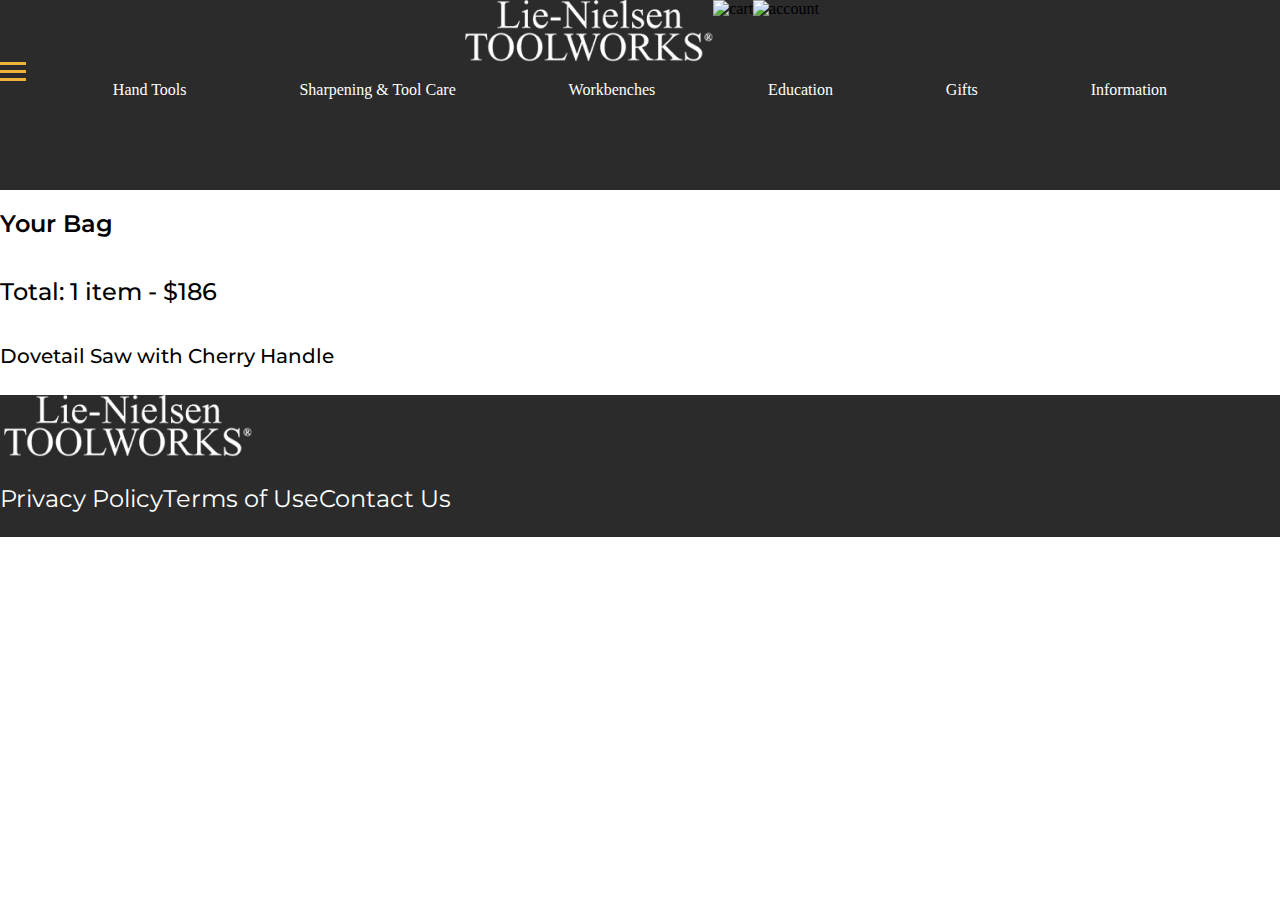
==== deploy/checkout.html @ 57b03541 "its already june thats crazy" ====
<!DOCTYPE html>
<html lang="en">
<head>
    <meta charset="UTF-8">
    <meta name="viewport" content="width=device-width, initial-scale=1.0">
    <meta http-equiv="X-UA-Compatible" content="ie=edge">
    <link rel="preconnect" href="https://fonts.googleapis.com">
    <link rel="preconnect" href="https://fonts.gstatic.com" crossorigin>
    <link rel="preconnect" href="https://fonts.googleapis.com">
    <link rel="preconnect" href="https://fonts.gstatic.com" crossorigin>
    <link href="https://fonts.googleapis.com/css2?family=Montserrat:wght@400;500;600&display=swap" rel="stylesheet">
    <link rel="stylesheet" href="css/styles.css">
    <title>Starting Template</title>
</head>

<body>

    <header id="header">
    
        <section id="logo">
            <img src="img/logo.png" alt="logo">
            <img src="img/icons/cart.svg" alt="cart">
            <img src="img/icons/account.svg" alt="account">
        </section>
    
        <section id="burger-container">
            <div id="burger-btn">
                <div></div>
                <div></div>
                <div></div>
            </div>
        </section>
    
        <nav id="main-menu">
            <ul>
                <li><a href="#">Hand Tools</a></li>
                <li><a href="#">Sharpening & Tool Care</a></li>
                <li><a href="#">Workbenches</a></li>
                <li><a href="#">Education</a></li>
                <li><a href="#">Gifts</a></li>
                <li><a href="#">Information</a></li>
            </ul>
        </nav>
    </header>
    <h2>Your Bag</h2>
        <h5>Total: 1 item - $186</h5>
        
        <h4>Dovetail Saw with 
            Cherry Handle</h4>
    
    
    
    <footer id="footer"> 
                            <img src="img/logo.png" alt="logo">
                        
                            <div>
                                <h3>Privacy Policy</h3>
                                <h3>Terms of Use</h3>
                                <h3>Contact Us</h3>
                            </div>
                        </footer>

    <script src="js/scripts-min.js"></script>
    
</body>

</html>
---- deploy/css/styles.css ----
/* =============
    Mixins
============= */
/* ---------------- Media Queries ---------------- */
/* =============
    Variables
============= */
:root {
  --black: #000000;
  --white: #ffffff;
}

/*! normalize.css v8.0.1 | MIT License | github.com/necolas/normalize.css */
/* Document
   ========================================================================== */
/**
 * 1. Correct the line height in all browsers.
 * 2. Prevent adjustments of font size after orientation changes in iOS.
 */
html {
  line-height: 1.15; /* 1 */
  -webkit-text-size-adjust: 100%; /* 2 */
}

/* Sections
   ========================================================================== */
/**
 * Remove the margin in all browsers.
 */
body {
  margin: 0;
}

/**
 * Render the `main` element consistently in IE.
 */
main {
  display: block;
}

/**
 * Correct the font size and margin on `h1` elements within `section` and
 * `article` contexts in Chrome, Firefox, and Safari.
 */
h1 {
  font-size: 2em;
  margin: 0.67em 0;
}

/* Grouping content
   ========================================================================== */
/**
 * 1. Add the correct box sizing in Firefox.
 * 2. Show the overflow in Edge and IE.
 */
hr {
  box-sizing: content-box; /* 1 */
  height: 0; /* 1 */
  overflow: visible; /* 2 */
}

/**
 * 1. Correct the inheritance and scaling of font size in all browsers.
 * 2. Correct the odd `em` font sizing in all browsers.
 */
pre {
  font-family: monospace, monospace; /* 1 */
  font-size: 1em; /* 2 */
}

/* Text-level semantics
   ========================================================================== */
/**
 * Remove the gray background on active links in IE 10.
 */
a {
  background-color: transparent;
}

/**
 * 1. Remove the bottom border in Chrome 57-
 * 2. Add the correct text decoration in Chrome, Edge, IE, Opera, and Safari.
 */
abbr[title] {
  border-bottom: none; /* 1 */
  text-decoration: underline; /* 2 */
  text-decoration: underline dotted; /* 2 */
}

/**
 * Add the correct font weight in Chrome, Edge, and Safari.
 */
b,
strong {
  font-weight: bolder;
}

/**
 * 1. Correct the inheritance and scaling of font size in all browsers.
 * 2. Correct the odd `em` font sizing in all browsers.
 */
code,
kbd,
samp {
  font-family: monospace, monospace; /* 1 */
  font-size: 1em; /* 2 */
}

/**
 * Add the correct font size in all browsers.
 */
small {
  font-size: 80%;
}

/**
 * Prevent `sub` and `sup` elements from affecting the line height in
 * all browsers.
 */
sub,
sup {
  font-size: 75%;
  line-height: 0;
  position: relative;
  vertical-align: baseline;
}

sub {
  bottom: -0.25em;
}

sup {
  top: -0.5em;
}

/* Embedded content
   ========================================================================== */
/**
 * Remove the border on images inside links in IE 10.
 */
img {
  border-style: none;
}

/* Forms
   ========================================================================== */
/**
 * 1. Change the font styles in all browsers.
 * 2. Remove the margin in Firefox and Safari.
 */
button,
input,
optgroup,
select,
textarea {
  font-family: inherit; /* 1 */
  font-size: 100%; /* 1 */
  line-height: 1.15; /* 1 */
  margin: 0; /* 2 */
}

/**
 * Show the overflow in IE.
 * 1. Show the overflow in Edge.
 */
button,
input { /* 1 */
  overflow: visible;
}

/**
 * Remove the inheritance of text transform in Edge, Firefox, and IE.
 * 1. Remove the inheritance of text transform in Firefox.
 */
button,
select { /* 1 */
  text-transform: none;
}

/**
 * Correct the inability to style clickable types in iOS and Safari.
 */
button,
[type=button],
[type=reset],
[type=submit] {
  -webkit-appearance: button;
}

/**
 * Remove the inner border and padding in Firefox.
 */
button::-moz-focus-inner,
[type=button]::-moz-focus-inner,
[type=reset]::-moz-focus-inner,
[type=submit]::-moz-focus-inner {
  border-style: none;
  padding: 0;
}

/**
 * Restore the focus styles unset by the previous rule.
 */
button:-moz-focusring,
[type=button]:-moz-focusring,
[type=reset]:-moz-focusring,
[type=submit]:-moz-focusring {
  outline: 1px dotted ButtonText;
}

/**
 * Correct the padding in Firefox.
 */
fieldset {
  padding: 0.35em 0.75em 0.625em;
}

/**
 * 1. Correct the text wrapping in Edge and IE.
 * 2. Correct the color inheritance from `fieldset` elements in IE.
 * 3. Remove the padding so developers are not caught out when they zero out
 *    `fieldset` elements in all browsers.
 */
legend {
  box-sizing: border-box; /* 1 */
  color: inherit; /* 2 */
  display: table; /* 1 */
  max-width: 100%; /* 1 */
  padding: 0; /* 3 */
  white-space: normal; /* 1 */
}

/**
 * Add the correct vertical alignment in Chrome, Firefox, and Opera.
 */
progress {
  vertical-align: baseline;
}

/**
 * Remove the default vertical scrollbar in IE 10+.
 */
textarea {
  overflow: auto;
}

/**
 * 1. Add the correct box sizing in IE 10.
 * 2. Remove the padding in IE 10.
 */
[type=checkbox],
[type=radio] {
  box-sizing: border-box; /* 1 */
  padding: 0; /* 2 */
}

/**
 * Correct the cursor style of increment and decrement buttons in Chrome.
 */
[type=number]::-webkit-inner-spin-button,
[type=number]::-webkit-outer-spin-button {
  height: auto;
}

/**
 * 1. Correct the odd appearance in Chrome and Safari.
 * 2. Correct the outline style in Safari.
 */
[type=search] {
  -webkit-appearance: textfield; /* 1 */
  outline-offset: -2px; /* 2 */
}

/**
 * Remove the inner padding in Chrome and Safari on macOS.
 */
[type=search]::-webkit-search-decoration {
  -webkit-appearance: none;
}

/**
 * 1. Correct the inability to style clickable types in iOS and Safari.
 * 2. Change font properties to `inherit` in Safari.
 */
::-webkit-file-upload-button {
  -webkit-appearance: button; /* 1 */
  font: inherit; /* 2 */
}

/* Interactive
   ========================================================================== */
/*
 * Add the correct display in Edge, IE 10+, and Firefox.
 */
details {
  display: block;
}

/*
 * Add the correct display in all browsers.
 */
summary {
  display: list-item;
}

/* Misc
   ========================================================================== */
/**
 * Add the correct display in IE 10+.
 */
template {
  display: none;
}

/**
 * Add the correct display in IE 10.
 */
[hidden] {
  display: none;
}

/* =============
    Base
============= */
ul {
  list-style: none;
  padding: 0px;
  margin: 0px;
}

div {
  display: flex;
  flex-direction: column;
}
@media (min-width: 1024px) {
  div {
    flex-direction: row;
  }
}

img {
  max-width: 100%;
}

/* =============
    Typography
============= */
h1 {
  font-family: "Montserrat", sans-serif;
  font-weight: 600;
  color: black;
  font-size: 40px;
}

h2 {
  font-family: "Montserrat", sans-serif;
  font-weight: 600;
  color: black;
  font-size: 24px;
}

h3 {
  font-family: "Montserrat", sans-serif;
  font-weight: 400;
  color: black;
  font-size: 24px;
}

h4 {
  font-family: "Montserrat", sans-serif;
  font-weight: 500;
  color: black;
  font-size: 20px;
}

h5 {
  font-family: "Montserrat", sans-serif;
  font-weight: 500;
  color: black;
  font-size: 24px;
}

h6 {
  font-family: "Montserrat", sans-serif;
  font-weight: 500;
  color: black;
  font-size: 15px;
}

h7 {
  font-family: "Montserrat", sans-serif;
  font-weight: 400;
  color: black;
  font-size: 20px;
}

/* =============
    Buttons
============= */
.yellowbutton {
  background-color: #EEB43C;
  padding: 8px 15px;
  color: #000000;
  text-decoration: none;
  border: 2.5px solid #000000;
  border-radius: 8px;
  font-family: "Montserrat", sans-serif;
  font-weight: 500;
  box-shadow: 3px 4px 1px rgba(0, 0, 0, 0.2);
}
.yellowbutton:hover {
  background-color: #EED091;
  color: #6A6A6A;
  border: 2.5px solid #6A6A6A;
  box-shadow: none;
  transition: 0.3s;
}
.yellowbutton:active {
  background-color: #EED091;
  color: #6A6A6A;
  border: 2.5px solid #6A6A6A;
  box-shadow: inset 4px 7px 1px rgba(0, 0, 0, 0.2);
}

.clearbutton {
  background-color: transparent;
  padding: 6px 15px;
  color: #000000;
  text-decoration: none;
  border: 2px solid #000000;
  border-radius: 8px;
  font-family: "Montserrat", sans-serif;
  font-weight: 500;
}
.clearbutton:hover {
  color: #B0B0B0;
  border: 2px solid #B0B0B0;
}

.snsbutton {
  background-color: #FFFFFF;
  border-radius: 50%;
  border: solid #FFFFFF;
  box-shadow: 3px 3px 0px rgba(0, 0, 0, 0.25);
  height: 64px;
  width: 64px;
}

/* =============
    Forms
============= */
[type=text], [type=password], [type=date], [type=datetime], [type=datetime-local], [type=month], [type=week], [type=email], [type=number], [type=search], [type=tel], [type=time], [type=url], [type=color], textarea {
  box-shadow: none;
}

[type=text]:focus, [type=password]:focus, [type=date]:focus, [type=datetime]:focus, [type=datetime-local]:focus, [type=month]:focus, [type=week]:focus, [type=email]:focus, [type=number]:focus, [type=search]:focus, [type=tel]:focus, [type=time]:focus, [type=url]:focus, [type=color]:focus, textarea:focus {
  box-shadow: none;
}

input[type=text],
input[type=email],
input[type=password],
textarea {
  -webkit-appearance: none;
}

/* =============
    Navigation
============= */
/* =============
    Header
============= */
/* =============
    Footer
============= */
#contact {
  margin: 80px 130px 0px;
}
#contact section {
  display: flex;
  align-items: center;
  justify-content: space-between;
  padding-bottom: 60px;
}
#contact section .socials {
  width: 265px;
  height: 76px;
}
#contact section input {
  display: none;
}
@media (min-width: 1024px) {
  #contact section input {
    display: inline;
    width: 400px;
    height: 51px;
    background-color: #E9E9E9;
    border: 3px solid #B0B0B0;
    border-radius: 8px;
  }
}
#contact section a.yellowbutton {
  display: none;
}
@media (min-width: 1024px) {
  #contact section a.yellowbutton {
    display: inline;
    width: 100px;
    height: 51px;
  }
}
#contact div {
  display: flex;
  justify-content: space-between;
}
#contact div .about {
  display: none;
}
@media (min-width: 1024px) {
  #contact div .about {
    display: flex;
    flex-direction: column;
    display: inline;
  }
}
#contact div .location {
  display: none;
}
@media (min-width: 1024px) {
  #contact div .location {
    display: inline;
    display: flex;
    flex-direction: row;
    gap: 116px;
  }
}
#contact div .location article {
  display: flex;
  flex-direction: column;
}
#contact div .location section {
  display: flex;
  flex-direction: column;
  align-items: flex-start;
}

#details {
  display: flex;
  flex-direction: column;
  align-items: center;
}
@media (min-width: 576px) {
  #details {
    display: flex;
    flex-direction: column;
    align-items: center;
  }
}
@media (min-width: 1024px) {
  #details {
    display: flex;
    flex-direction: row;
    align-items: center;
    justify-content: center;
    margin: 100px 90px;
    gap: 66px;
  }
}
#details aside img {
  width: 256px;
  height: 340px;
  display: flex;
}
@media (min-width: 1024px) {
  #details aside img {
    height: auto;
    width: auto;
  }
}
#details article {
  width: 358px;
}
@media (min-width: 1024px) {
  #details article {
    height: 755px;
    width: 641px;
  }
}
#details article aside {
  padding-bottom: 22px;
}
#details article section {
  display: flex;
  flex-direction: column;
  gap: 16px;
}
#details article section div {
  display: flex;
  flex-direction: column;
  border: 1px solid #B0B0B0;
  border-radius: 8px;
  line-height: 24.38px;
  padding: 10px 32px 10px;
  padding-bottom: 30px;
}
#details article section aside {
  display: flex;
  flex-direction: column;
  border: 1px solid #B0B0B0;
  border-radius: 8px;
  line-height: 24.38px;
  padding: 10px 32px;
  padding-bottom: 30px;
}

footer {
  width: 100%;
  background-color: #2B2B2B;
}
footer h3 {
  color: #FFFFFF;
}
footer h3, footer img {
  display: none;
}
@media (min-width: 1024px) {
  footer h3, footer img {
    display: inline;
  }
}

#header {
  background-color: #2B2B2B;
  width: 100%;
  height: 43px;
}
@media (min-width: 1024px) {
  #header {
    width: 100%;
    height: 190px;
  }
}
#header h3 {
  color: #FFFFFF;
}
#header #logo {
  display: none;
}
@media (min-width: 1024px) {
  #header #logo {
    display: inline;
    display: flex;
    justify-content: center;
  }
}
#header #burger-btn {
  display: flex;
  flex-direction: column;
  gap: 5px;
  position: relative;
}
#header #burger-btn div {
  height: 3px;
  width: 26px;
  background: #EEB43C;
}

@media only screen and (max-width: 600px) {
  #main-menu {
    background-color: #2B2B2B;
    transition: 0.3s;
    height: 100%;
    width: 80%;
    position: absolute;
    top: 0;
    right: -100%;
  }
  #main-menu.show-menu {
    right: 0;
    transition: 0.3s;
  }
}
#main-menu ul {
  display: none;
}
@media (min-width: 1024px) {
  #main-menu ul {
    display: inline;
    display: flex;
    align-items: center;
    justify-content: space-evenly;
  }
  #main-menu ul a {
    color: #FFFFFF;
    text-decoration: none;
  }
}

@media (min-width: 1024px) {
  #hero {
    margin: 84px 250px;
    display: inline;
    height: 723.84px;
    display: flex;
    flex-direction: column;
    align-items: center;
  }
}
#hero span {
  display: none;
}
@media (min-width: 1024px) {
  #hero span {
    display: inline;
    background-color: #2B2B2B;
    position: absolute;
    width: 100%;
    height: 64px;
    bottom: -110px;
  }
}
#hero aside {
  display: flex;
  flex-direction: column;
}
@media (min-width: 1024px) {
  #hero aside {
    display: flex;
    flex-direction: row;
    justify-content: space-evenly;
    width: 100%;
  }
}
#hero aside .info {
  display: flex;
  flex-direction: column;
  align-items: center;
  padding-bottom: 44px;
}
@media (min-width: 1024px) {
  #hero aside .info {
    flex-direction: column;
    align-items: flex-start;
  }
}
#hero aside .info section {
  width: 352px;
  height: auto;
}
@media (min-width: 1024px) {
  #hero aside .info section {
    width: 508px;
    padding-bottom: 54px;
  }
}
@media (min-width: 1024px) {
  #hero aside .info {
    width: 530px;
    padding-bottom: 45px;
    gap: 25px;
  }
}
#hero aside .info h1, #hero aside .info h2, #hero aside .info h4 {
  text-align: center;
}
@media (min-width: 1024px) {
  #hero aside .info h1, #hero aside .info h2, #hero aside .info h4 {
    text-align: left;
  }
}
#hero aside .info .yellowbutton {
  display: flex;
  align-items: center;
  width: 124px;
}
#hero aside .info .yellowbutton .herocart {
  padding-left: 10px;
}
#hero aside .mainimage img {
  display: none;
  width: 100%;
  height: 100%;
}
@media (min-width: 1024px) {
  #hero aside .mainimage img {
    display: inline;
  }
}
#hero aside .mainmobile img {
  display: inline;
  display: flex;
}
@media (min-width: 1024px) {
  #hero aside .mainmobile img {
    display: none;
  }
}
#hero div {
  display: none;
}
@media (min-width: 1024px) {
  #hero div {
    display: inline;
    display: flex;
    flex-direction: row;
    justify-content: space-between;
    width: 100%;
    gap: 25px;
  }
}
#hero div article {
  display: flex;
  height: 108px;
  gap: 26px;
}
#hero div article img {
  height: 108px;
  width: 108px;
}
#hero div section {
  display: flex;
  height: 96px;
  gap: 11px;
}

#reviews {
  display: grid;
  flex-direction: column;
}
#reviews aside {
  display: flex;
  flex-direction: column;
  padding-bottom: 45px;
}
#reviews aside * {
  margin: 0px;
}
@media (min-width: 1024px) {
  #reviews aside {
    margin-left: 74px;
    margin-right: 74px;
  }
}
#reviews aside article {
  display: flex;
  align-items: center;
  justify-content: space-between;
  gap: 10px;
}
#reviews aside article section {
  display: flex;
  gap: 30px;
}
#reviews aside article img {
  height: 35px;
  width: 240px;
}
#reviews aside article .yellowbutton {
  display: none;
}
@media (min-width: 1024px) {
  #reviews aside article .yellowbutton {
    display: inline;
    width: 100px;
  }
}
#reviews aside article input {
  display: none;
}
@media (min-width: 1024px) {
  #reviews aside article input {
    display: inline;
    width: 400px;
    height: 51px;
    background-color: #E9E9E9;
    border: 3px solid #B0B0B0;
    border-radius: 8px;
  }
}
#reviews .reviews {
  display: flex;
}
#reviews .reviews ul {
  overflow: scroll;
  width: 100vw;
  justify-content: flex-start;
  display: flex;
  flex-direction: row;
  gap: 24px;
  margin: 0px;
}
@media (min-width: 1024px) {
  #reviews .reviews ul {
    overflow: visible;
  }
}
@media (min-width: 1024px) {
  #reviews .reviews ul {
    display: grid;
    grid-template-areas: "jimmy johnny adam" "tim samantha tony" "billy craig sadie";
    justify-items: center;
    margin: 34px 74px;
    width: 1290px;
    height: 1330px;
    gap: 72px;
  }
}
#reviews .reviews ul li {
  display: flex;
  flex-direction: column;
  min-width: 300px;
  align-items: flex-start;
  background-color: #E9E9E9;
  border-radius: 20px;
  display: flex;
  width: 383px;
  height: 383px;
}
#reviews .reviews ul li div {
  display: flex;
  align-items: center;
  justify-content: flex-start;
  gap: 10px;
  padding-left: 20px;
  padding-right: 20px;
  flex-direction: row;
}
#reviews .reviews ul li div img {
  height: 36px;
  width: 36px;
}
#reviews .reviews ul li article {
  display: flex;
  flex-direction: column;
  padding-left: 20px;
  padding-right: 20px;
}
#reviews .reviews ul li .rating {
  width: 229px;
  height: 35px;
}
#reviews .more h5 {
  color: #0066FF;
  display: flex;
  justify-content: flex-end;
}

#similar {
  margin: 111px 64px;
}
#similar article,
#similar ul {
  position: relative;
  z-index: 2000;
}
#similar span {
  display: none;
}
@media (min-width: 1024px) {
  #similar span {
    display: inline;
    z-index: 0px;
    position: absolute;
    width: 100%;
    height: 430px;
    left: 0px;
    top: 1937px;
    background-color: #2B2B2B;
  }
}
@media (min-width: 1024px) {
  #similar .seemore {
    color: #EEB43C;
  }
}
#similar h1 {
  color: #000000;
}
@media (min-width: 1024px) {
  #similar h1 {
    color: #EEB43C;
  }
}
#similar h5 {
  display: flex;
  justify-content: flex-end;
}
#similar ul {
  display: flex;
  flex-direction: column;
  align-items: center;
  gap: 20px;
}
@media (min-width: 1024px) {
  #similar ul {
    display: flex;
    justify-content: center;
    flex-direction: row;
    gap: 132px;
  }
}
#similar ul li {
  gap: 10px;
  display: flex;
  flex-direction: column;
  align-items: center;
  justify-content: center;
  width: 285px;
  height: 285px;
  background-color: #E9E9E9;
  box-shadow: 0px 8px 4px rgba(0, 0, 0, 0.2);
  border-radius: 20px;
  justify-content: center;
}
#similar ul li * {
  margin: 0px;
}
@media (min-width: 1024px) {
  #similar ul li {
    gap: 24px;
    display: flex;
    flex-direction: column;
    align-items: center;
    width: 347px;
    height: 363px;
    background-color: #E9E9E9;
    box-shadow: 0px 8px 4px rgba(0, 0, 0, 0.2);
    border-radius: 20px;
    justify-content: center;
  }
}
#similar ul li h5 {
  text-align: center;
}
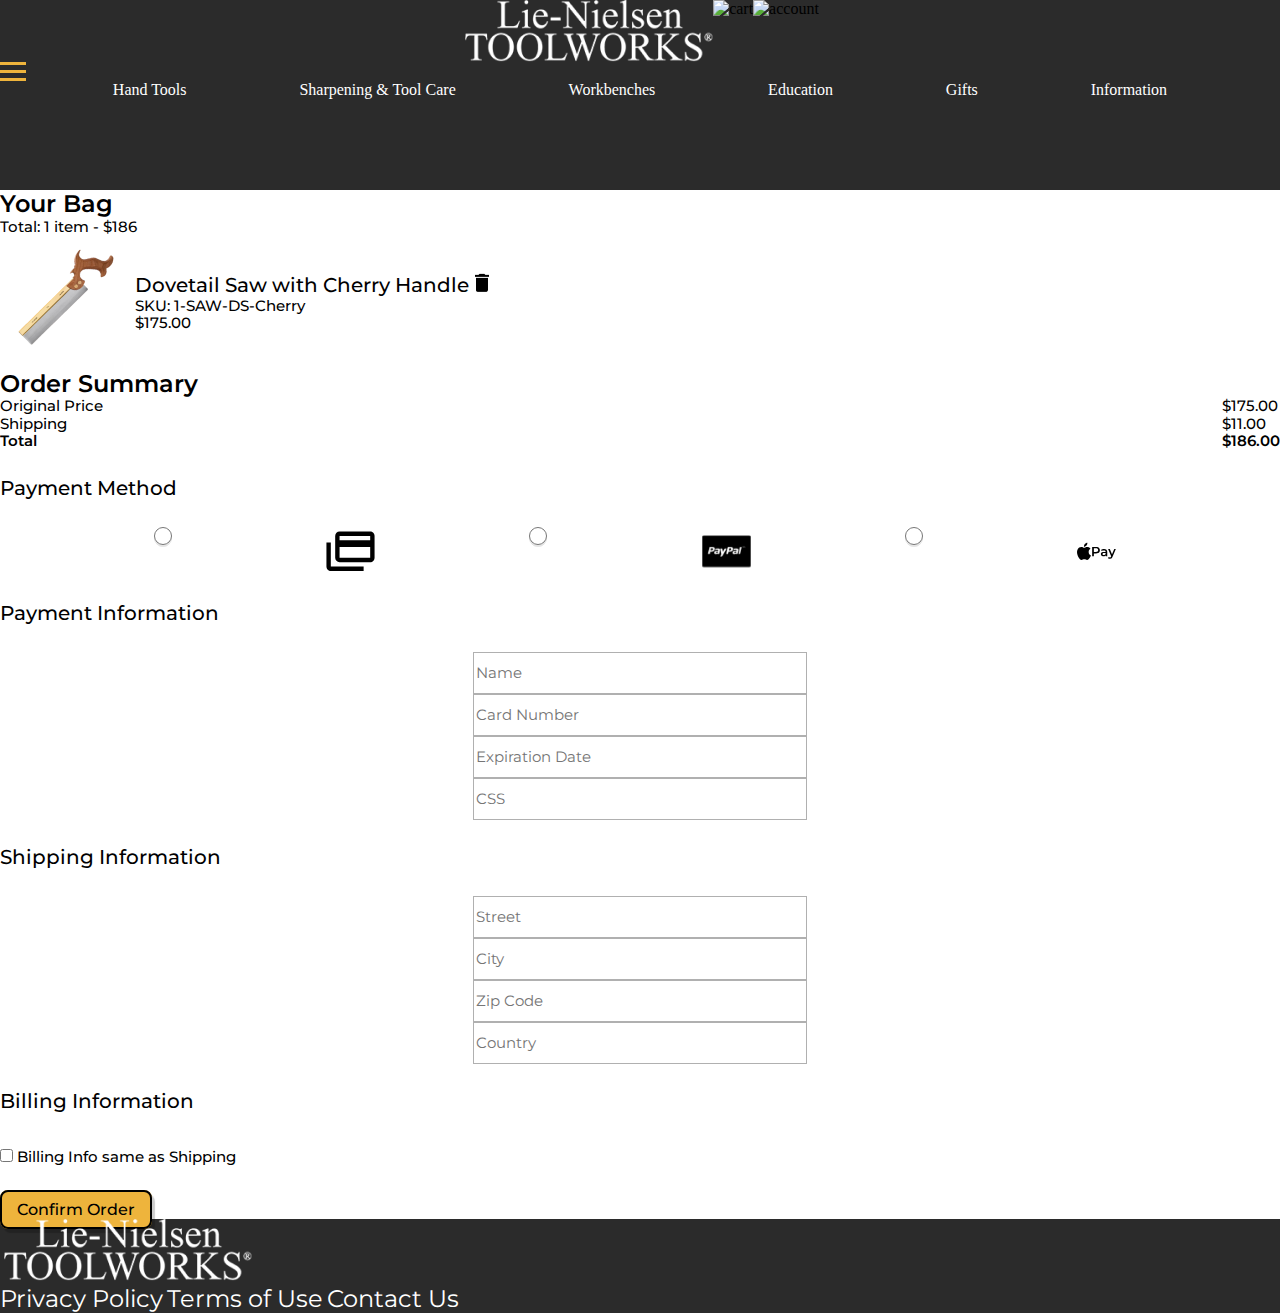
==== commit 70742584: "In-Class Changes" ====
--- a/deploy/checkout.html
+++ b/deploy/checkout.html
@@ -42,23 +42,93 @@
             </ul>
         </nav>
     </header>
-    <h2>Your Bag</h2>
-        <h5>Total: 1 item - $186</h5>
+    <section id="bag">
+            <h2>Your Bag</h2>
+            <h6>Total: 1 item - $186</h6>
         
-        <h4>Dovetail Saw with 
-            Cherry Handle</h4>
-    
-    
-    
+            <article>
+                <img class="saw" src="img/checkout/checkoutsaw.png" alt="sawimage">
+                <div>
+                    <aside>
+                        <h4>Dovetail Saw with
+                            Cherry Handle <img src="img/icons/trash.png" alt="trashcan"> </h4>
+                    </aside>
+                    <h6>SKU: 1-SAW-DS-Cherry</h6>
+                    <h6>$175.00</h6>
+                </div>
+            </article>
+        
+            <section>
+                <h2>Order Summary</h2>
+            </section>
+        
+            <ul>
+                <li class="type">
+                    <h6>Original Price</h6>
+                    <h6>Shipping</h6>
+                    <h8>Total</h8>
+                </li>
+                <li class="price">
+                    <h6>$175.00</h6>
+                    <h6>$11.00</h6>
+                    <h8>$186.00</h8>
+                </li>
+            </ul>
+        </section>
+        
+        <section id="forms">
+        
+            <article>
+                <h4>Payment Method</h4>
+                <div class=>
+                    <input type="radio"><img src="img/icons/Card.svg" alt="card" >
+                    <input type="radio"><img src="img/icons/PayPal.svg" alt="paypal">
+                    <input type="radio"><img src="img/icons/ApplePay.svg" alt="applepay">
+                </div>
+            </article>
+        
+            <h4>Payment Information</h4>
+        
+            <div class="payinfo">
+                <form>
+                    <input type="text" id="name" placeholder="Name">
+                    <input type="text" id="cardnumber" placeholder="Card Number">
+                    <input type="text" id="expdate" placeholder="Expiration Date">
+                    <input type="text" id="css" placeholder="CSS">
+                </form>
+            </div>
+        
+            <h4>Shipping Information</h4>
+        
+            <div class="shipinfo">
+                <form>
+                    <input type="text" id="street" placeholder="Street">
+                    <input type="text" id="city" placeholder="City">
+                    <input type="text" id="zip" placeholder="Zip Code">
+                    <input type="text" id="country" placeholder="Country">
+                </form>
+            </div>
+        
+            <aside>
+                <h4>Billing Information</h4>
+                <h6>
+                    <input type="checkbox" id="sameinfo" class="checkbox" />
+                    Billing Info same as Shipping
+                </h6>
+            </aside>
+        
+            <a href="#" class="yellowbutton"> Confirm Order </a>
+        
+        </section>
     <footer id="footer"> 
-                            <img src="img/logo.png" alt="logo">
-                        
-                            <div>
-                                <h3>Privacy Policy</h3>
-                                <h3>Terms of Use</h3>
-                                <h3>Contact Us</h3>
-                            </div>
-                        </footer>
+                <img src="img/logo.png" alt="logo">
+            
+                <div>
+                    <h3>Privacy Policy</h3>
+                    <h3>Terms of Use</h3>
+                    <h3>Contact Us</h3>
+                </div>
+            </footer>
 
     <script src="js/scripts-min.js"></script>
     
--- a/deploy/css/styles.css
+++ b/deploy/css/styles.css
@@ -328,18 +328,12 @@
   margin: 0px;
 }
 
-div {
-  display: flex;
-  flex-direction: column;
-}
-@media (min-width: 1024px) {
-  div {
-    flex-direction: row;
-  }
-}
-
 img {
   max-width: 100%;
+}
+
+* {
+  scroll-behavior: smooth;
 }
 
 /* =============
@@ -392,6 +386,13 @@
   font-weight: 400;
   color: black;
   font-size: 20px;
+}
+
+h8 {
+  font-family: "Montserrat", sans-serif;
+  font-weight: 600;
+  color: black;
+  font-size: 15px;
 }
 
 /* =============
@@ -716,7 +717,7 @@
     position: absolute;
     width: 100%;
     height: 64px;
-    bottom: -110px;
+    bottom: -150px;
   }
 }
 #hero aside {
@@ -743,23 +744,20 @@
     align-items: flex-start;
   }
 }
-#hero aside .info section {
-  width: 352px;
-  height: auto;
-}
 @media (min-width: 1024px) {
   #hero aside .info section {
-    width: 508px;
     padding-bottom: 54px;
   }
 }
 @media (min-width: 1024px) {
   #hero aside .info {
-    width: 530px;
     padding-bottom: 45px;
     gap: 25px;
   }
 }
+#hero aside .info h4 {
+  width: 508px;
+}
 #hero aside .info h1, #hero aside .info h2, #hero aside .info h4 {
   text-align: center;
 }
@@ -776,19 +774,20 @@
 #hero aside .info .yellowbutton .herocart {
   padding-left: 10px;
 }
-#hero aside .mainimage img {
-  display: none;
-  width: 100%;
-  height: 100%;
-}
-@media (min-width: 1024px) {
-  #hero aside .mainimage img {
-    display: inline;
+#hero aside article.mainimage img {
+  display: none;
+}
+@media (min-width: 1024px) {
+  #hero aside article.mainimage img {
+    display: inline;
+    width: 757px;
+    height: 434px;
   }
 }
 #hero aside .mainmobile img {
   display: inline;
   display: flex;
+  margin: 0 auto;
 }
 @media (min-width: 1024px) {
   #hero aside .mainmobile img {
@@ -1032,3 +1031,70 @@
 #similar ul li h5 {
   text-align: center;
 }
+
+#bag h1, #bag h2, #bag h3, #bag h4, #bag h5, #bag h6 {
+  margin-top: 0px;
+  margin-bottom: 0px;
+}
+#bag article {
+  display: flex;
+  align-items: center;
+}
+#bag ul {
+  display: flex;
+  justify-content: space-between;
+}
+
+#forms article div {
+  display: flex;
+  flex-direction: row;
+  justify-content: space-evenly;
+}
+#forms article div img {
+  height: 49px;
+  width: 49px;
+}
+#forms article input {
+  width: 18px;
+  height: 18px;
+  filter: drop-shadow(0px 2px 0px rgba(0, 0, 0, 0.1));
+}
+#forms form {
+  display: flex;
+  flex-direction: column;
+  align-items: center;
+}
+#forms form input {
+  width: 328px;
+  height: 38px;
+  font-family: "Montserrat", sans-serif;
+  font-weight: 400;
+  color: black;
+  font-size: 15px;
+  border: 1.5px solid #B0B0B0;
+}
+
+#thankyou {
+  background-color: aquamarine;
+}
+#thankyou article img {
+  display: none;
+}
+@media (min-width: 1024px) {
+  #thankyou article img {
+    display: inline;
+    position: fixed;
+    top: 0;
+    z-index: 1;
+    width: 100%;
+    height: 100%;
+    background-image: url(img/MainCheckout.png);
+    background-repeat: repeat-x;
+  }
+}
+#thankyou aside {
+  display: flex;
+}
+#thankyou aside h1 {
+  color: #FFFFFF;
+}
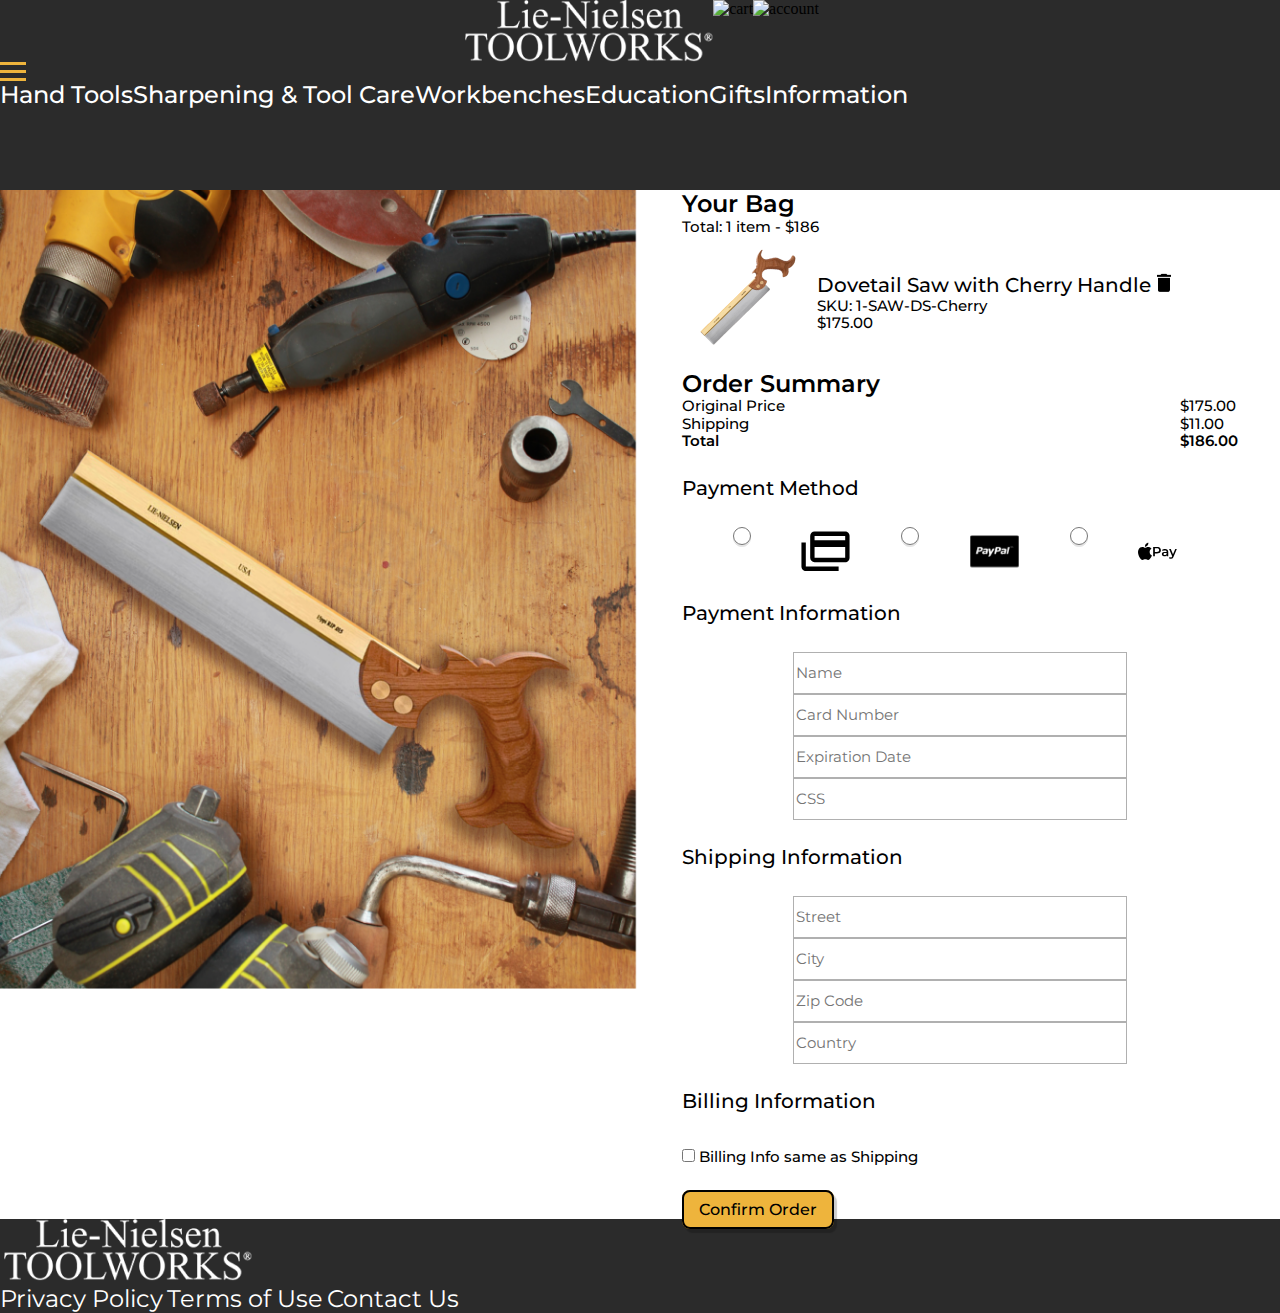
==== commit 65491a44: "idk man" ====
--- a/deploy/checkout.html
+++ b/deploy/checkout.html
@@ -42,83 +42,90 @@
             </ul>
         </nav>
     </header>
-    <section id="bag">
-            <h2>Your Bag</h2>
-            <h6>Total: 1 item - $186</h6>
+    <section id="checkout">
         
-            <article>
-                <img class="saw" src="img/checkout/checkoutsaw.png" alt="sawimage">
-                <div>
+            <img class="mainimg" src="img/MainCheckout.png" alt="mainimage">
+        
+            <section id="content">
+                <section id="bag">
+                    <h2>Your Bag</h2>
+                    <h6>Total: 1 item - $186</h6>
+        
+                    <article>
+                        <img class="saw" src="img/checkout/checkoutsaw.png" alt="sawimage">
+                        <div>
+                            <aside>
+                                <h4>Dovetail Saw with
+                                    Cherry Handle <img src="img/icons/trash.png" alt="trashcan"> </h4>
+                            </aside>
+                            <h6>SKU: 1-SAW-DS-Cherry</h6>
+                            <h6>$175.00</h6>
+                        </div>
+                    </article>
+        
+                    <section>
+                        <h2>Order Summary</h2>
+                    </section>
+        
+                    <ul>
+                        <li class="type">
+                            <h6>Original Price</h6>
+                            <h6>Shipping</h6>
+                            <h8>Total</h8>
+                        </li>
+                        <li class="price">
+                            <h6>$175.00</h6>
+                            <h6>$11.00</h6>
+                            <h8>$186.00</h8>
+                        </li>
+                    </ul>
+                </section>
+        
+                <section id="forms">
+        
+                    <article>
+                        <h4>Payment Method</h4>
+                        <div class=>
+                            <input type="radio"><img src="img/icons/Card.svg" alt="card">
+                            <input type="radio"><img src="img/icons/PayPal.svg" alt="paypal">
+                            <input type="radio"><img src="img/icons/ApplePay.svg" alt="applepay">
+                        </div>
+                    </article>
+        
+                    <h4>Payment Information</h4>
+        
+                    <div class="payinfo">
+                        <form>
+                            <input type="text" id="name" placeholder="Name">
+                            <input type="text" id="cardnumber" placeholder="Card Number">
+                            <input type="text" id="expdate" placeholder="Expiration Date">
+                            <input type="text" id="css" placeholder="CSS">
+                        </form>
+                    </div>
+        
+                    <h4>Shipping Information</h4>
+        
+                    <div class="shipinfo">
+                        <form>
+                            <input type="text" id="street" placeholder="Street">
+                            <input type="text" id="city" placeholder="City">
+                            <input type="text" id="zip" placeholder="Zip Code">
+                            <input type="text" id="country" placeholder="Country">
+                        </form>
+                    </div>
+        
                     <aside>
-                        <h4>Dovetail Saw with
-                            Cherry Handle <img src="img/icons/trash.png" alt="trashcan"> </h4>
+                        <h4>Billing Information</h4>
+                        <h6>
+                            <input type="checkbox" id="sameinfo" class="checkbox" />
+                            Billing Info same as Shipping
+                        </h6>
                     </aside>
-                    <h6>SKU: 1-SAW-DS-Cherry</h6>
-                    <h6>$175.00</h6>
-                </div>
-            </article>
         
-            <section>
-                <h2>Order Summary</h2>
+                    <a href="#" class="yellowbutton"> Confirm Order </a>
+        
+                </section>
             </section>
-        
-            <ul>
-                <li class="type">
-                    <h6>Original Price</h6>
-                    <h6>Shipping</h6>
-                    <h8>Total</h8>
-                </li>
-                <li class="price">
-                    <h6>$175.00</h6>
-                    <h6>$11.00</h6>
-                    <h8>$186.00</h8>
-                </li>
-            </ul>
-        </section>
-        
-        <section id="forms">
-        
-            <article>
-                <h4>Payment Method</h4>
-                <div class=>
-                    <input type="radio"><img src="img/icons/Card.svg" alt="card" >
-                    <input type="radio"><img src="img/icons/PayPal.svg" alt="paypal">
-                    <input type="radio"><img src="img/icons/ApplePay.svg" alt="applepay">
-                </div>
-            </article>
-        
-            <h4>Payment Information</h4>
-        
-            <div class="payinfo">
-                <form>
-                    <input type="text" id="name" placeholder="Name">
-                    <input type="text" id="cardnumber" placeholder="Card Number">
-                    <input type="text" id="expdate" placeholder="Expiration Date">
-                    <input type="text" id="css" placeholder="CSS">
-                </form>
-            </div>
-        
-            <h4>Shipping Information</h4>
-        
-            <div class="shipinfo">
-                <form>
-                    <input type="text" id="street" placeholder="Street">
-                    <input type="text" id="city" placeholder="City">
-                    <input type="text" id="zip" placeholder="Zip Code">
-                    <input type="text" id="country" placeholder="Country">
-                </form>
-            </div>
-        
-            <aside>
-                <h4>Billing Information</h4>
-                <h6>
-                    <input type="checkbox" id="sameinfo" class="checkbox" />
-                    Billing Info same as Shipping
-                </h6>
-            </aside>
-        
-            <a href="#" class="yellowbutton"> Confirm Order </a>
-        
         </section>
     <footer id="footer"> 
                 <img src="img/logo.png" alt="logo">
--- a/deploy/css/styles.css
+++ b/deploy/css/styles.css
@@ -666,6 +666,9 @@
   background: #EEB43C;
 }
 
+#main-menu {
+  display: flex;
+}
 @media only screen and (max-width: 600px) {
   #main-menu {
     background-color: #2B2B2B;
@@ -683,6 +686,10 @@
 }
 #main-menu ul {
   display: none;
+  font-family: "Montserrat", sans-serif;
+  font-weight: 500;
+  color: black;
+  font-size: 24px;
 }
 @media (min-width: 1024px) {
   #main-menu ul {
@@ -1032,6 +1039,28 @@
   text-align: center;
 }
 
+#checkout .mainimg {
+  display: none;
+}
+@media (min-width: 1024px) {
+  #checkout .mainimg {
+    display: inline;
+  }
+}
+@media (min-width: 1024px) {
+  #checkout {
+    display: grid;
+    grid-template-columns: 1fr 1fr;
+    grid-template-areas: 50% 50%;
+  }
+}
+
+@media (min-width: 1024px) {
+  #bag {
+    margin-left: 42px;
+    margin-right: 42px;
+  }
+}
 #bag h1, #bag h2, #bag h3, #bag h4, #bag h5, #bag h6 {
   margin-top: 0px;
   margin-bottom: 0px;
@@ -1045,6 +1074,12 @@
   justify-content: space-between;
 }
 
+@media (min-width: 1024px) {
+  #forms {
+    margin-left: 42px;
+    margin-right: 42px;
+  }
+}
 #forms article div {
   display: flex;
   flex-direction: row;
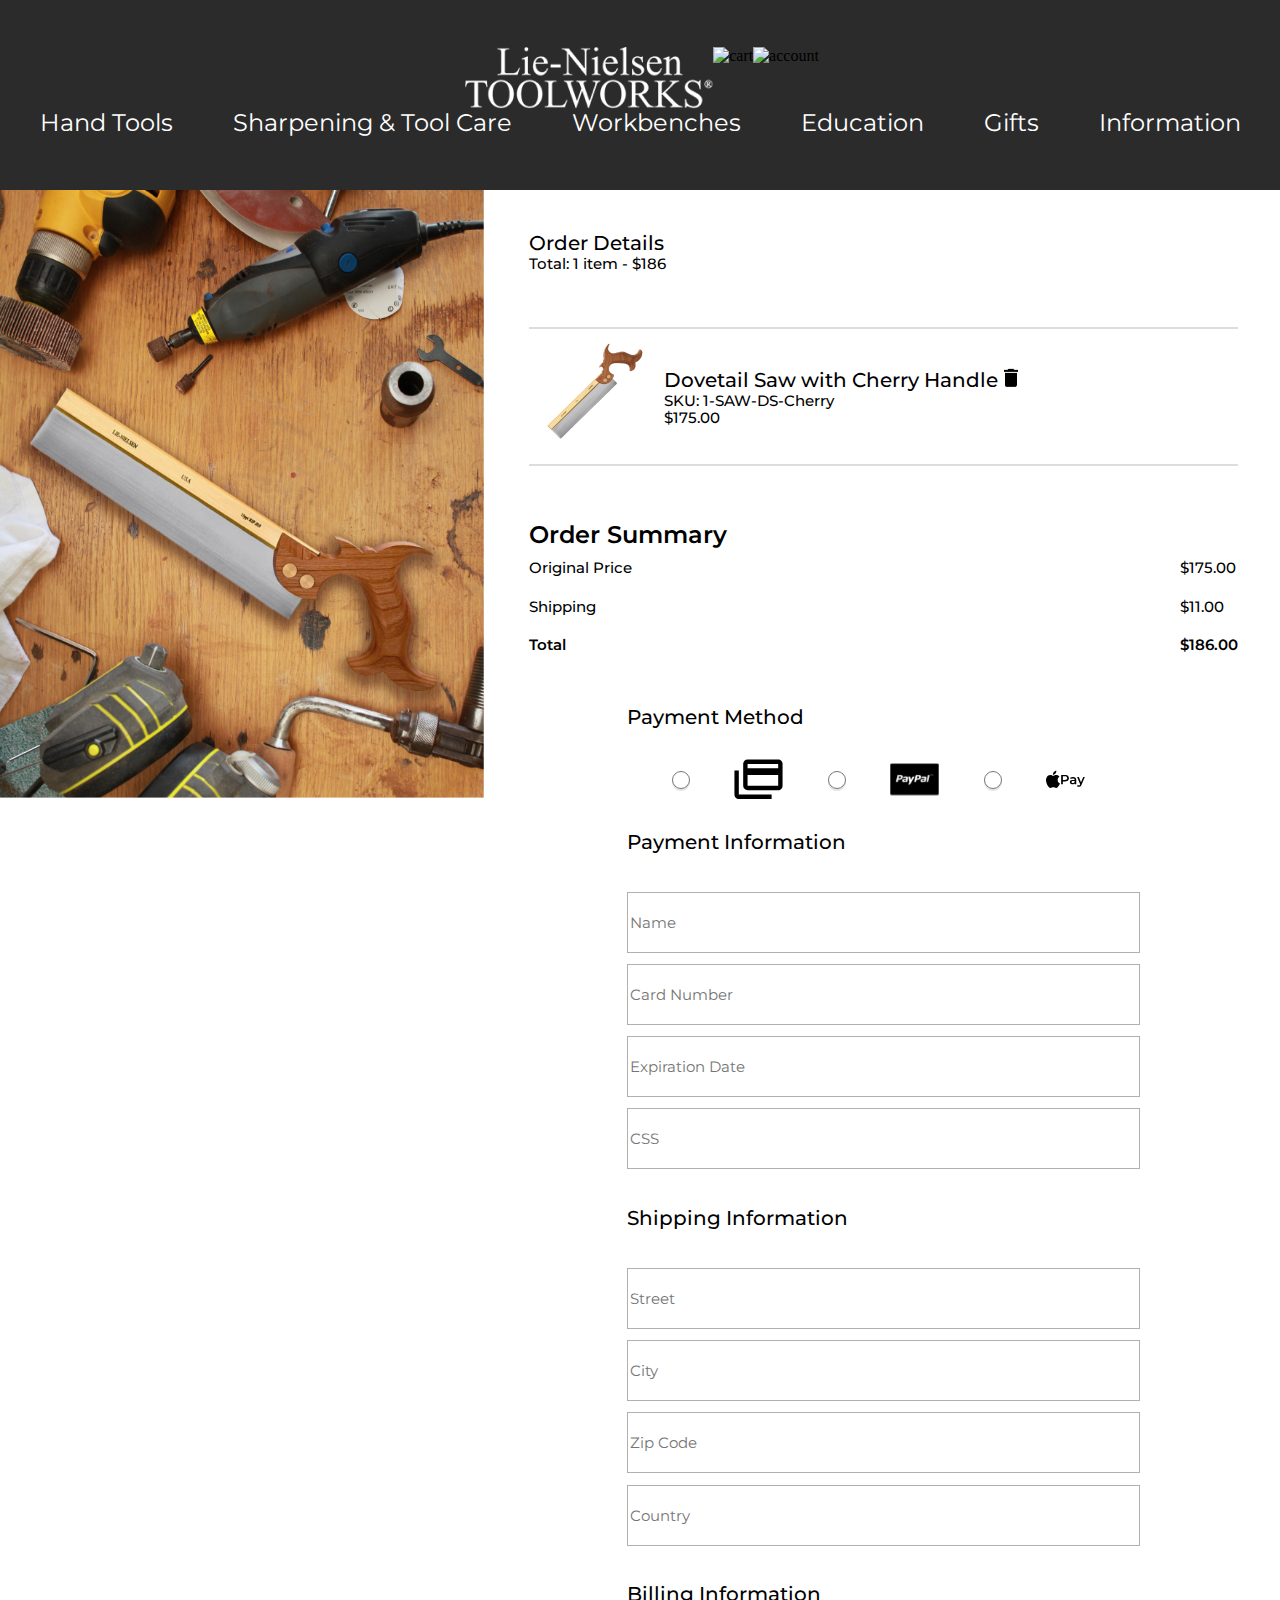
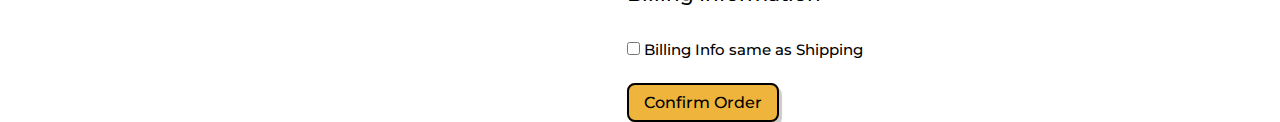
==== commit a68baab1: "class changes" ====
--- a/deploy/checkout.html
+++ b/deploy/checkout.html
@@ -48,7 +48,7 @@
         
             <section id="content">
                 <section id="bag">
-                    <h2>Your Bag</h2>
+                    <h4>Order Details</h4>
                     <h6>Total: 1 item - $186</h6>
         
                     <article>
@@ -127,15 +127,6 @@
                 </section>
             </section>
         </section>
-    <footer id="footer"> 
-                <img src="img/logo.png" alt="logo">
-            
-                <div>
-                    <h3>Privacy Policy</h3>
-                    <h3>Terms of Use</h3>
-                    <h3>Contact Us</h3>
-                </div>
-            </footer>
 
     <script src="js/scripts-min.js"></script>
     
--- a/deploy/css/styles.css
+++ b/deploy/css/styles.css
@@ -616,7 +616,24 @@
 
 footer {
   width: 100%;
+  height: 46px;
   background-color: #2B2B2B;
+}
+@media (min-width: 1024px) {
+  footer {
+    height: 198px;
+    display: flex;
+    align-items: center;
+    justify-content: space-between;
+  }
+  footer img {
+    padding-left: 98px;
+  }
+  footer div {
+    padding-right: 98px;
+    display: flex;
+    gap: 30px;
+  }
 }
 footer h3 {
   color: #FFFFFF;
@@ -652,6 +669,7 @@
     display: inline;
     display: flex;
     justify-content: center;
+    padding-top: 47px;
   }
 }
 #header #burger-btn {
@@ -665,9 +683,29 @@
   width: 26px;
   background: #EEB43C;
 }
+@media (min-width: 1024px) {
+  #header #burger-btn {
+    display: none;
+  }
+}
+#header #burger-btn.open div {
+  transition: 0.3s;
+}
+#header #burger-btn.open div:first-child {
+  transform: rotate(45deg);
+  transform-origin: bottom left;
+}
+#header #burger-btn.open div:nth-child(2) {
+  opacity: 0;
+}
+#header #burger-btn.open div:last-child {
+  transform-origin: top left;
+  transform: rotate(-45deg);
+}
 
 #main-menu {
   display: flex;
+  justify-content: center;
 }
 @media only screen and (max-width: 600px) {
   #main-menu {
@@ -687,7 +725,7 @@
 #main-menu ul {
   display: none;
   font-family: "Montserrat", sans-serif;
-  font-weight: 500;
+  font-weight: 400;
   color: black;
   font-size: 24px;
 }
@@ -696,7 +734,7 @@
     display: inline;
     display: flex;
     align-items: center;
-    justify-content: space-evenly;
+    gap: 60px;
   }
   #main-menu ul a {
     color: #FFFFFF;
@@ -843,8 +881,8 @@
 }
 @media (min-width: 1024px) {
   #reviews aside {
-    margin-left: 74px;
-    margin-right: 74px;
+    margin-left: 150px;
+    margin-right: 150px;
   }
 }
 #reviews aside article {
@@ -886,6 +924,11 @@
 #reviews .reviews {
   display: flex;
 }
+@media (min-width: 1024px) {
+  #reviews .reviews {
+    justify-content: center;
+  }
+}
 #reviews .reviews ul {
   overflow: scroll;
   width: 100vw;
@@ -898,10 +941,6 @@
 @media (min-width: 1024px) {
   #reviews .reviews ul {
     overflow: visible;
-  }
-}
-@media (min-width: 1024px) {
-  #reviews .reviews ul {
     display: grid;
     grid-template-areas: "jimmy johnny adam" "tim samantha tony" "billy craig sadie";
     justify-items: center;
@@ -985,6 +1024,8 @@
 @media (min-width: 1024px) {
   #similar h1 {
     color: #EEB43C;
+    padding-top: 20px;
+    padding-left: 80px;
   }
 }
 #similar h5 {
@@ -1045,6 +1086,8 @@
 @media (min-width: 1024px) {
   #checkout .mainimg {
     display: inline;
+    width: 100%;
+    height: auto;
   }
 }
 @media (min-width: 1024px) {
@@ -1057,8 +1100,7 @@
 
 @media (min-width: 1024px) {
   #bag {
-    margin-left: 42px;
-    margin-right: 42px;
+    margin: 42px;
   }
 }
 #bag h1, #bag h2, #bag h3, #bag h4, #bag h5, #bag h6 {
@@ -1068,22 +1110,35 @@
 #bag article {
   display: flex;
   align-items: center;
+  border-top: 2px solid #DDDDDD;
+  border-bottom: 2px solid #DDDDDD;
+  margin-top: 55px;
+  margin-bottom: 55px;
 }
 #bag ul {
   display: flex;
   justify-content: space-between;
+}
+#bag ul li {
+  display: flex;
+  flex-direction: column;
+  height: 115px;
+  justify-content: space-around;
 }
 
 @media (min-width: 1024px) {
   #forms {
     margin-left: 42px;
     margin-right: 42px;
+    margin-left: 140px;
+    margin-right: 140px;
   }
 }
 #forms article div {
   display: flex;
   flex-direction: row;
   justify-content: space-evenly;
+  align-items: center;
 }
 #forms article div img {
   height: 49px;
@@ -1098,6 +1153,14 @@
   display: flex;
   flex-direction: column;
   align-items: center;
+}
+@media (min-width: 1024px) {
+  #forms form {
+    height: 300px;
+    justify-content: space-evenly;
+    align-items: flex-start;
+    margin-bottom: 20px;
+  }
 }
 #forms form input {
   width: 328px;
@@ -1108,28 +1171,66 @@
   font-size: 15px;
   border: 1.5px solid #B0B0B0;
 }
-
-#thankyou {
-  background-color: aquamarine;
-}
-#thankyou article img {
-  display: none;
-}
-@media (min-width: 1024px) {
-  #thankyou article img {
-    display: inline;
-    position: fixed;
-    top: 0;
-    z-index: 1;
+@media (min-width: 1024px) {
+  #forms form input {
+    width: 507px;
+    height: 57px;
+  }
+}
+@media (min-width: 1024px) {
+  #forms form a {
+    margin-bottom: 20px;
+  }
+}
+
+#thankyou .mainimg {
+  display: none;
+}
+@media (min-width: 1024px) {
+  #thankyou .mainimg {
+    display: inline;
     width: 100%;
     height: 100%;
-    background-image: url(img/MainCheckout.png);
-    background-repeat: repeat-x;
+  }
+}
+@media (min-width: 1024px) {
+  #thankyou {
+    display: grid;
+    grid-template-columns: 1fr 1fr;
+    grid-template-areas: 50% 50%;
   }
 }
 #thankyou aside {
   display: flex;
-}
-#thankyou aside h1 {
-  color: #FFFFFF;
-}
+  width: 420px;
+  margin-bottom: 30px;
+  margin-top: 30px;
+}
+#thankyou aside h6 {
+  color: #B0B0B0;
+}
+@media (min-width: 1024px) {
+  #thankyou aside {
+    padding-left: 160px;
+    display: flex;
+    flex-direction: column;
+    align-items: center;
+    justify-content: space-evenly;
+  }
+  #thankyou aside h4 {
+    margin: 0px;
+  }
+  #thankyou aside .top {
+    text-align: center;
+    margin-bottom: 10px;
+  }
+  #thankyou aside .middle {
+    margin-bottom: 10px;
+  }
+  #thankyou aside .track {
+    text-decoration: underline #000000 2px;
+  }
+  #thankyou aside h6 {
+    text-align: center;
+  }
+}
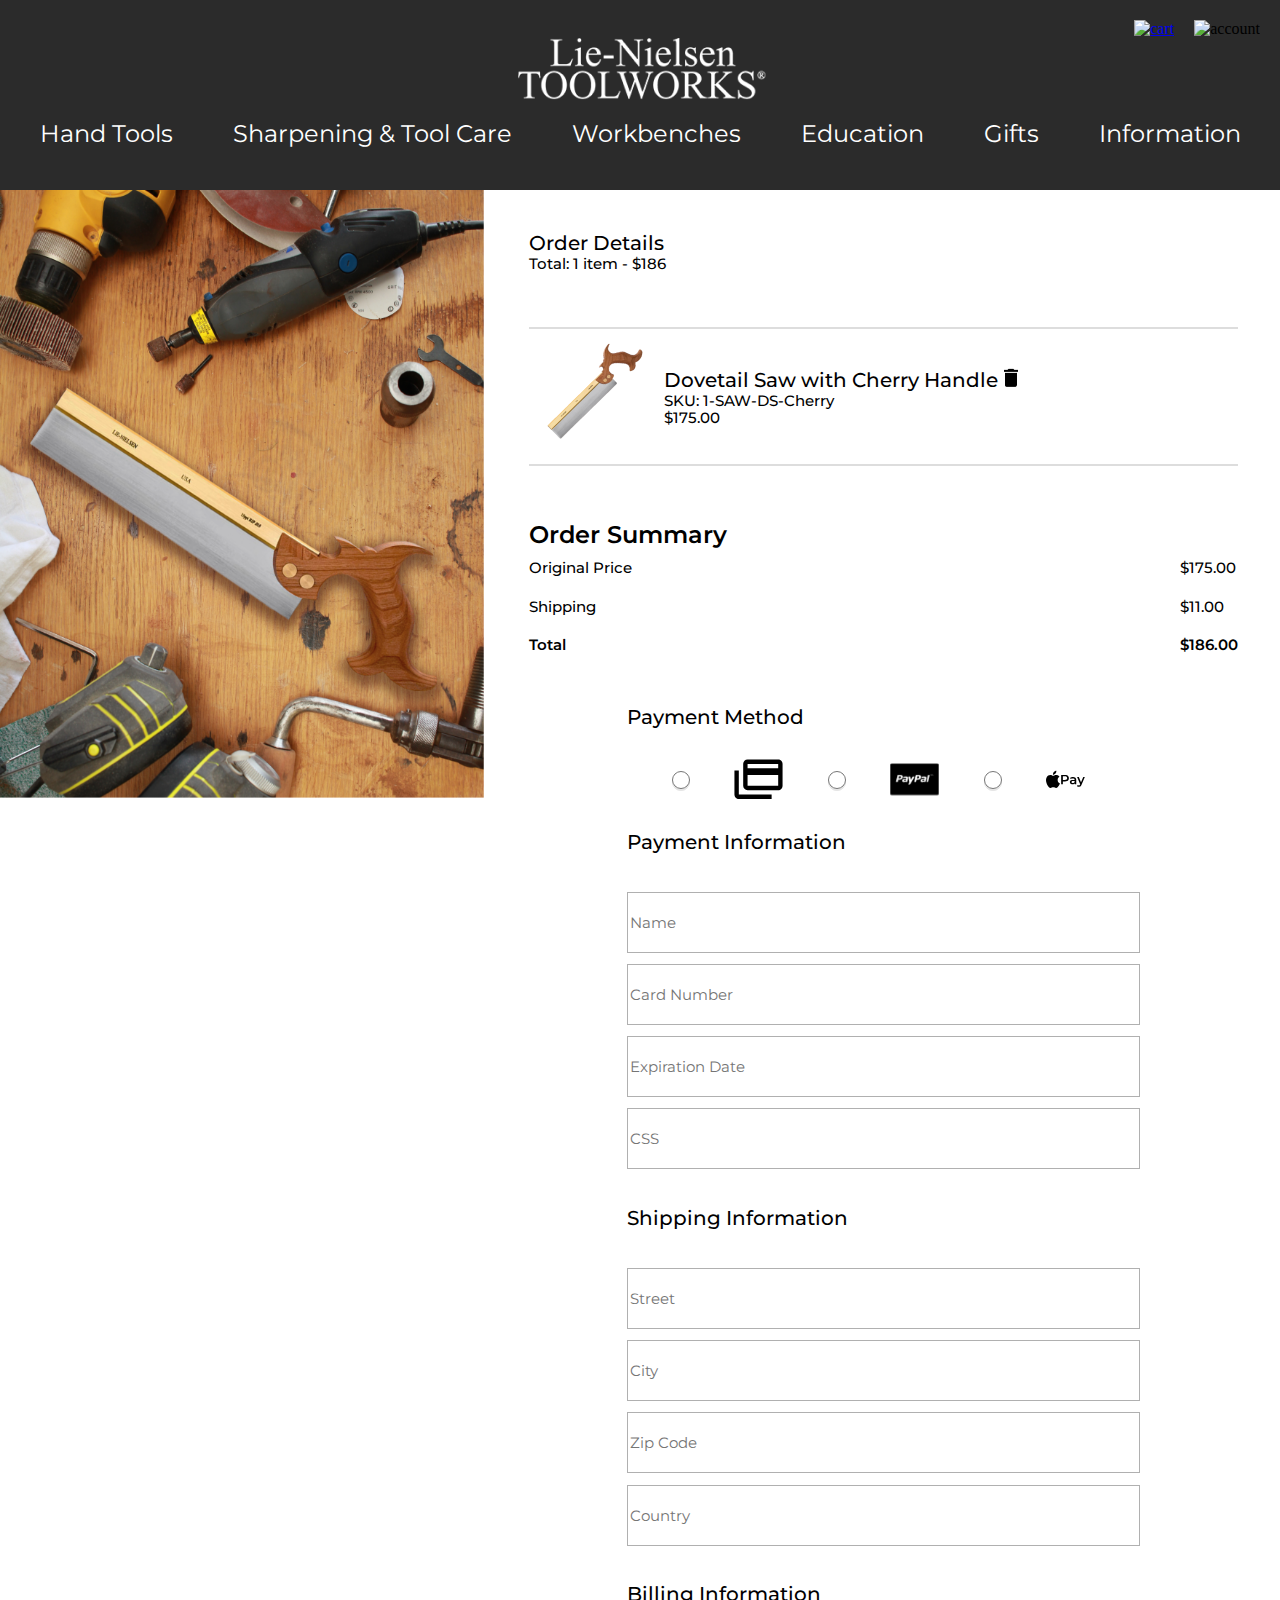
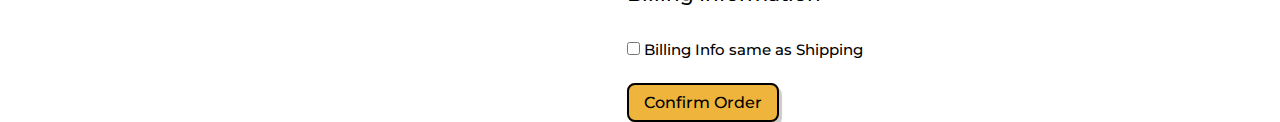
==== commit a3b9c0f8: "Current CHanges" ====
--- a/deploy/checkout.html
+++ b/deploy/checkout.html
@@ -17,10 +17,13 @@
 
     <header id="header">
     
+        <section id="icons">
+            <a href="file:///Users/mirac/Desktop/Web-3-Final/deploy/checkout.html"> <img src="img/icons/cart.svg" alt="cart"> </a>
+            <img src="img/icons/account.svg" alt="account">
+        </section>
+        
         <section id="logo">
             <img src="img/logo.png" alt="logo">
-            <img src="img/icons/cart.svg" alt="cart">
-            <img src="img/icons/account.svg" alt="account">
         </section>
     
         <section id="burger-container">
@@ -85,7 +88,7 @@
         
                     <article>
                         <h4>Payment Method</h4>
-                        <div class=>
+                        <div class="payment">
                             <input type="radio"><img src="img/icons/Card.svg" alt="card">
                             <input type="radio"><img src="img/icons/PayPal.svg" alt="paypal">
                             <input type="radio"><img src="img/icons/ApplePay.svg" alt="applepay">
@@ -122,7 +125,7 @@
                         </h6>
                     </aside>
         
-                    <a href="#" class="yellowbutton"> Confirm Order </a>
+                    <a href="file:///Users/mirac/Desktop/Web-3-Final/deploy/thankyou.html" class="yellowbutton"> Confirm Order </a>
         
                 </section>
             </section>
--- a/deploy/css/styles.css
+++ b/deploy/css/styles.css
@@ -353,13 +353,6 @@
   font-size: 24px;
 }
 
-h3 {
-  font-family: "Montserrat", sans-serif;
-  font-weight: 400;
-  color: black;
-  font-size: 24px;
-}
-
 h4 {
   font-family: "Montserrat", sans-serif;
   font-weight: 500;
@@ -367,7 +360,7 @@
   font-size: 20px;
 }
 
-h5 {
+h3 {
   font-family: "Montserrat", sans-serif;
   font-weight: 500;
   color: black;
@@ -416,11 +409,17 @@
   box-shadow: none;
   transition: 0.3s;
 }
+.yellowbutton:hover img {
+  filter: invert(42%) sepia(0%) saturate(5744%) hue-rotate(187deg) brightness(103%) contrast(115%);
+}
 .yellowbutton:active {
   background-color: #EED091;
   color: #6A6A6A;
   border: 2.5px solid #6A6A6A;
   box-shadow: inset 4px 7px 1px rgba(0, 0, 0, 0.2);
+}
+.yellowbutton:active img {
+  filter: invert(42%) sepia(0%) saturate(5744%) hue-rotate(187deg) brightness(103%) contrast(115%);
 }
 
 .clearbutton {
@@ -487,27 +486,36 @@
   width: 265px;
   height: 76px;
 }
-#contact section input {
-  display: none;
-}
-@media (min-width: 1024px) {
-  #contact section input {
-    display: inline;
-    width: 400px;
+@media (min-width: 1024px) {
+  #contact section aside {
+    display: flex;
+    gap: 10px;
+  }
+}
+#contact section aside input {
+  display: none;
+}
+@media (min-width: 1024px) {
+  #contact section aside input {
+    display: inline;
+    width: 290px;
     height: 51px;
     background-color: #E9E9E9;
     border: 3px solid #B0B0B0;
     border-radius: 8px;
   }
 }
-#contact section a.yellowbutton {
-  display: none;
-}
-@media (min-width: 1024px) {
-  #contact section a.yellowbutton {
+#contact section aside a.yellowbutton {
+  display: none;
+}
+@media (min-width: 1024px) {
+  #contact section aside a.yellowbutton {
     display: inline;
     width: 100px;
-    height: 51px;
+    height: 30px;
+    display: flex;
+    align-items: center;
+    justify-content: center;
   }
 }
 #contact div {
@@ -635,14 +643,18 @@
     gap: 30px;
   }
 }
-footer h3 {
+footer a {
+  font-family: "Montserrat", sans-serif;
+  font-weight: 400;
   color: #FFFFFF;
-}
-footer h3, footer img {
-  display: none;
-}
-@media (min-width: 1024px) {
-  footer h3, footer img {
+  font-size: 24px;
+  text-decoration: none;
+}
+footer a, footer img {
+  display: none;
+}
+@media (min-width: 1024px) {
+  footer a, footer img {
     display: inline;
   }
 }
@@ -658,9 +670,6 @@
     height: 190px;
   }
 }
-#header h3 {
-  color: #FFFFFF;
-}
 #header #logo {
   display: none;
 }
@@ -669,7 +678,20 @@
     display: inline;
     display: flex;
     justify-content: center;
-    padding-top: 47px;
+    padding-bottom: 20px;
+  }
+}
+#header #icons {
+  display: none;
+}
+@media (min-width: 1024px) {
+  #header #icons {
+    display: inline;
+    display: flex;
+    justify-content: flex-end;
+    gap: 20px;
+    padding-top: 20px;
+    padding-right: 20px;
   }
 }
 #header #burger-btn {
@@ -744,25 +766,12 @@
 
 @media (min-width: 1024px) {
   #hero {
-    margin: 84px 250px;
+    margin: 64px 84px;
     display: inline;
     height: 723.84px;
     display: flex;
     flex-direction: column;
     align-items: center;
-  }
-}
-#hero span {
-  display: none;
-}
-@media (min-width: 1024px) {
-  #hero span {
-    display: inline;
-    background-color: #2B2B2B;
-    position: absolute;
-    width: 100%;
-    height: 64px;
-    bottom: -150px;
   }
 }
 #hero aside {
@@ -789,9 +798,13 @@
     align-items: flex-start;
   }
 }
-@media (min-width: 1024px) {
-  #hero aside .info section {
-    padding-bottom: 54px;
+#hero aside .info section .reviews {
+  display: none;
+}
+@media (min-width: 1024px) {
+  #hero aside .info section .reviews {
+    display: inline;
+    width: 150px;
   }
 }
 @media (min-width: 1024px) {
@@ -825,8 +838,9 @@
 @media (min-width: 1024px) {
   #hero aside article.mainimage img {
     display: inline;
-    width: 757px;
-    height: 434px;
+    width: 100%;
+    display: flex;
+    align-items: center;
   }
 }
 #hero aside .mainmobile img {
@@ -881,8 +895,8 @@
 }
 @media (min-width: 1024px) {
   #reviews aside {
-    margin-left: 150px;
-    margin-right: 150px;
+    margin-left: 100px;
+    margin-right: 100px;
   }
 }
 #reviews aside article {
@@ -906,6 +920,9 @@
   #reviews aside article .yellowbutton {
     display: inline;
     width: 100px;
+    display: flex;
+    align-items: center;
+    justify-content: center;
   }
 }
 #reviews aside article input {
@@ -988,6 +1005,8 @@
   color: #0066FF;
   display: flex;
   justify-content: flex-end;
+  padding-right: 100px;
+  gap: 5px;
 }
 
 #similar {
@@ -1024,13 +1043,14 @@
 @media (min-width: 1024px) {
   #similar h1 {
     color: #EEB43C;
-    padding-top: 20px;
-    padding-left: 80px;
-  }
-}
-#similar h5 {
+    padding-top: 40px;
+    padding-left: 0px;
+  }
+}
+#similar h3 {
   display: flex;
   justify-content: flex-end;
+  margin-top: 0px;
 }
 #similar ul {
   display: flex;
@@ -1076,7 +1096,7 @@
     justify-content: center;
   }
 }
-#similar ul li h5 {
+#similar ul li h3 {
   text-align: center;
 }
 
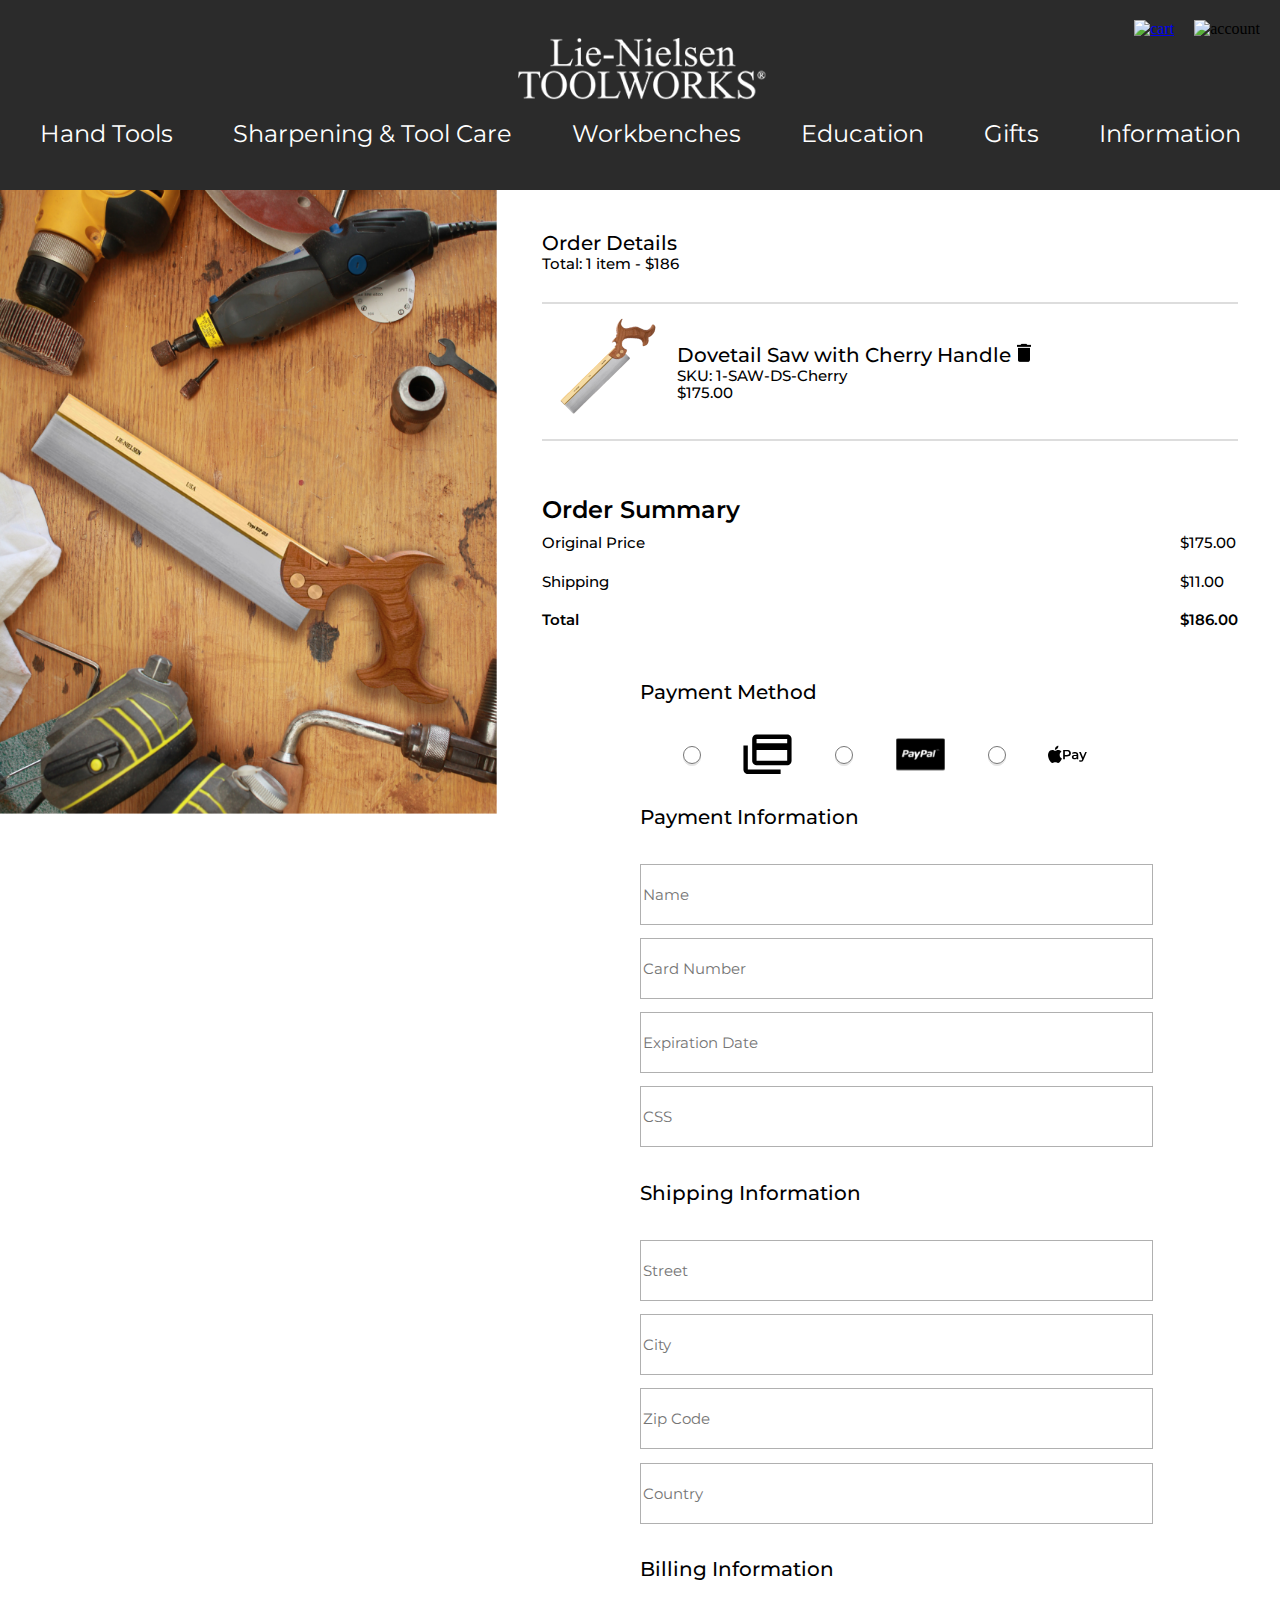
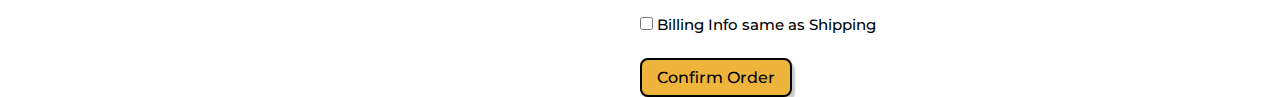
==== commit a6836e43: "Channges hahahha im so tired" ====
--- a/deploy/checkout.html
+++ b/deploy/checkout.html
@@ -74,12 +74,12 @@
                         <li class="type">
                             <h6>Original Price</h6>
                             <h6>Shipping</h6>
-                            <h8>Total</h8>
+                            <h6 class="hsixbold">Total</h6>
                         </li>
                         <li class="price">
                             <h6>$175.00</h6>
                             <h6>$11.00</h6>
-                            <h8>$186.00</h8>
+                            <h6 class="hsixbold">$186.00</h6>
                         </li>
                     </ul>
                 </section>
@@ -89,9 +89,9 @@
                     <article>
                         <h4>Payment Method</h4>
                         <div class="payment">
-                            <input type="radio"><img src="img/icons/Card.svg" alt="card">
-                            <input type="radio"><img src="img/icons/PayPal.svg" alt="paypal">
-                            <input type="radio"><img src="img/icons/ApplePay.svg" alt="applepay">
+                            <input type="radio" name="answer"><img src="img/icons/Card.svg" alt="card">
+                            <input type="radio" name="answer"><img src="img/icons/PayPal.svg" alt="paypal">
+                            <input type="radio" name="answer"><img src="img/icons/ApplePay.svg" alt="applepay">
                         </div>
                     </article>
         
--- a/deploy/css/styles.css
+++ b/deploy/css/styles.css
@@ -370,20 +370,6 @@
 h6 {
   font-family: "Montserrat", sans-serif;
   font-weight: 500;
-  color: black;
-  font-size: 15px;
-}
-
-h7 {
-  font-family: "Montserrat", sans-serif;
-  font-weight: 400;
-  color: black;
-  font-size: 20px;
-}
-
-h8 {
-  font-family: "Montserrat", sans-serif;
-  font-weight: 600;
   color: black;
   font-size: 15px;
 }
@@ -595,6 +581,13 @@
     width: 641px;
   }
 }
+#details article .hsixdetails {
+  font-family: "Montserrat", sans-serif;
+  font-weight: 400;
+  color: black;
+  font-size: 20px;
+  margin: 0px;
+}
 #details article aside {
   padding-bottom: 22px;
 }
@@ -699,6 +692,8 @@
   flex-direction: column;
   gap: 5px;
   position: relative;
+  padding-top: 10px;
+  padding-left: 10px;
 }
 #header #burger-btn div {
   height: 3px;
@@ -712,6 +707,7 @@
 }
 #header #burger-btn.open div {
   transition: 0.3s;
+  z-index: 2000;
 }
 #header #burger-btn.open div:first-child {
   transform: rotate(45deg);
@@ -740,8 +736,19 @@
     right: -100%;
   }
   #main-menu.show-menu {
-    right: 0;
+    left: 0;
     transition: 0.3s;
+  }
+  #main-menu.show-menu ul {
+    display: inline;
+    display: flex;
+    flex-direction: column;
+    gap: 60px;
+    padding-top: 50px;
+  }
+  #main-menu.show-menu ul a {
+    color: #FFFFFF;
+    text-decoration: none;
   }
 }
 #main-menu ul {
@@ -753,7 +760,6 @@
 }
 @media (min-width: 1024px) {
   #main-menu ul {
-    display: inline;
     display: flex;
     align-items: center;
     gap: 60px;
@@ -767,7 +773,6 @@
 @media (min-width: 1024px) {
   #hero {
     margin: 64px 84px;
-    display: inline;
     height: 723.84px;
     display: flex;
     flex-direction: column;
@@ -807,14 +812,14 @@
     width: 150px;
   }
 }
+#hero aside .info section .bodytext {
+  width: 358px;
+}
 @media (min-width: 1024px) {
   #hero aside .info {
     padding-bottom: 45px;
     gap: 25px;
   }
-}
-#hero aside .info h4 {
-  width: 508px;
 }
 #hero aside .info h1, #hero aside .info h2, #hero aside .info h4 {
   text-align: center;
@@ -904,6 +909,17 @@
   align-items: center;
   justify-content: space-between;
   gap: 10px;
+}
+#reviews aside article #reviewinfo {
+  display: flex;
+  align-items: center;
+  gap: 5px;
+  font-size: 14px;
+}
+@media (min-width: 1024px) {
+  #reviews aside article #reviewinfo {
+    font-size: 20px;
+  }
 }
 #reviews aside article section {
   display: flex;
@@ -940,6 +956,9 @@
 }
 #reviews .reviews {
   display: flex;
+}
+#reviews .reviews ul li {
+  overflow: scroll;
 }
 @media (min-width: 1024px) {
   #reviews .reviews {
@@ -971,12 +990,19 @@
   display: flex;
   flex-direction: column;
   min-width: 300px;
+  max-height: 300px;
   align-items: flex-start;
   background-color: #E9E9E9;
   border-radius: 20px;
   display: flex;
   width: 383px;
   height: 383px;
+}
+@media (min-width: 1024px) {
+  #reviews .reviews ul li {
+    min-width: 383px;
+    max-height: 383px;
+  }
 }
 #reviews .reviews ul li div {
   display: flex;
@@ -1001,16 +1027,23 @@
   width: 229px;
   height: 35px;
 }
-#reviews .more h5 {
+#reviews .more h3 {
   color: #0066FF;
   display: flex;
   justify-content: flex-end;
-  padding-right: 100px;
+  padding-right: 10px;
   gap: 5px;
 }
+@media (min-width: 1024px) {
+  #reviews .more h3 {
+    display: flex;
+    justify-content: flex-end;
+    padding-right: 100px;
+  }
+}
 
 #similar {
-  margin: 111px 64px;
+  margin: 80px 64px;
 }
 #similar article,
 #similar ul {
@@ -1032,13 +1065,19 @@
     background-color: #2B2B2B;
   }
 }
+#similar .seemore {
+  display: none;
+}
 @media (min-width: 1024px) {
   #similar .seemore {
+    display: inline;
     color: #EEB43C;
+    display: flex;
   }
 }
 #similar h1 {
   color: #000000;
+  font-size: 30px;
 }
 @media (min-width: 1024px) {
   #similar h1 {
@@ -1106,7 +1145,7 @@
 @media (min-width: 1024px) {
   #checkout .mainimg {
     display: inline;
-    width: 100%;
+    width: 660px;
     height: auto;
   }
 }
@@ -1118,6 +1157,16 @@
   }
 }
 
+#content {
+  margin: 20px 20px 0px;
+}
+@media (min-width: 1024px) {
+  #content {
+    margin: 0px;
+    width: 780px;
+  }
+}
+
 @media (min-width: 1024px) {
   #bag {
     margin: 42px;
@@ -1132,7 +1181,7 @@
   align-items: center;
   border-top: 2px solid #DDDDDD;
   border-bottom: 2px solid #DDDDDD;
-  margin-top: 55px;
+  margin-top: 30px;
   margin-bottom: 55px;
 }
 #bag ul {
@@ -1144,6 +1193,12 @@
   flex-direction: column;
   height: 115px;
   justify-content: space-around;
+}
+#bag ul li .hsixbold {
+  font-family: "Montserrat", sans-serif;
+  font-weight: 600;
+  color: black;
+  font-size: 15px;
 }
 
 @media (min-width: 1024px) {
@@ -1173,6 +1228,7 @@
   display: flex;
   flex-direction: column;
   align-items: center;
+  gap: 5px;
 }
 @media (min-width: 1024px) {
   #forms form {
@@ -1203,14 +1259,19 @@
   }
 }
 
+@media (min-width: 1024px) {
+  #thankyou {
+    position: absolute;
+  }
+}
 #thankyou .mainimg {
   display: none;
 }
 @media (min-width: 1024px) {
   #thankyou .mainimg {
     display: inline;
-    width: 100%;
-    height: 100%;
+    width: 660px;
+    height: auto;
   }
 }
 @media (min-width: 1024px) {
@@ -1222,23 +1283,49 @@
 }
 #thankyou aside {
   display: flex;
-  width: 420px;
+  flex-direction: column;
+  align-items: center;
+  text-align: center;
+  width: 390px;
   margin-bottom: 30px;
   margin-top: 30px;
 }
-#thankyou aside h6 {
+#thankyou aside h1 {
+  font-size: 24px;
+}
+#thankyou aside .track {
+  text-decoration: underline #B0B0B0 1.2px;
+}
+#thankyou aside .middle {
+  margin: 10px 0px 40px;
+  padding: 0px 20px;
+}
+#thankyou aside .middle h6 {
   color: #B0B0B0;
+  font-size: 14px;
+}
+#thankyou aside .yellowbutton {
+  display: flex;
+  justify-content: center;
+  width: 190px;
 }
 @media (min-width: 1024px) {
   #thankyou aside {
+    margin: 0px;
     padding-left: 160px;
     display: flex;
     flex-direction: column;
     align-items: center;
     justify-content: space-evenly;
   }
+  #thankyou aside h1 {
+    font-size: 40px;
+  }
   #thankyou aside h4 {
     margin: 0px;
+  }
+  #thankyou aside h6 {
+    font-size: 18px;
   }
   #thankyou aside .top {
     text-align: center;
@@ -1247,9 +1334,6 @@
   #thankyou aside .middle {
     margin-bottom: 10px;
   }
-  #thankyou aside .track {
-    text-decoration: underline #000000 2px;
-  }
   #thankyou aside h6 {
     text-align: center;
   }
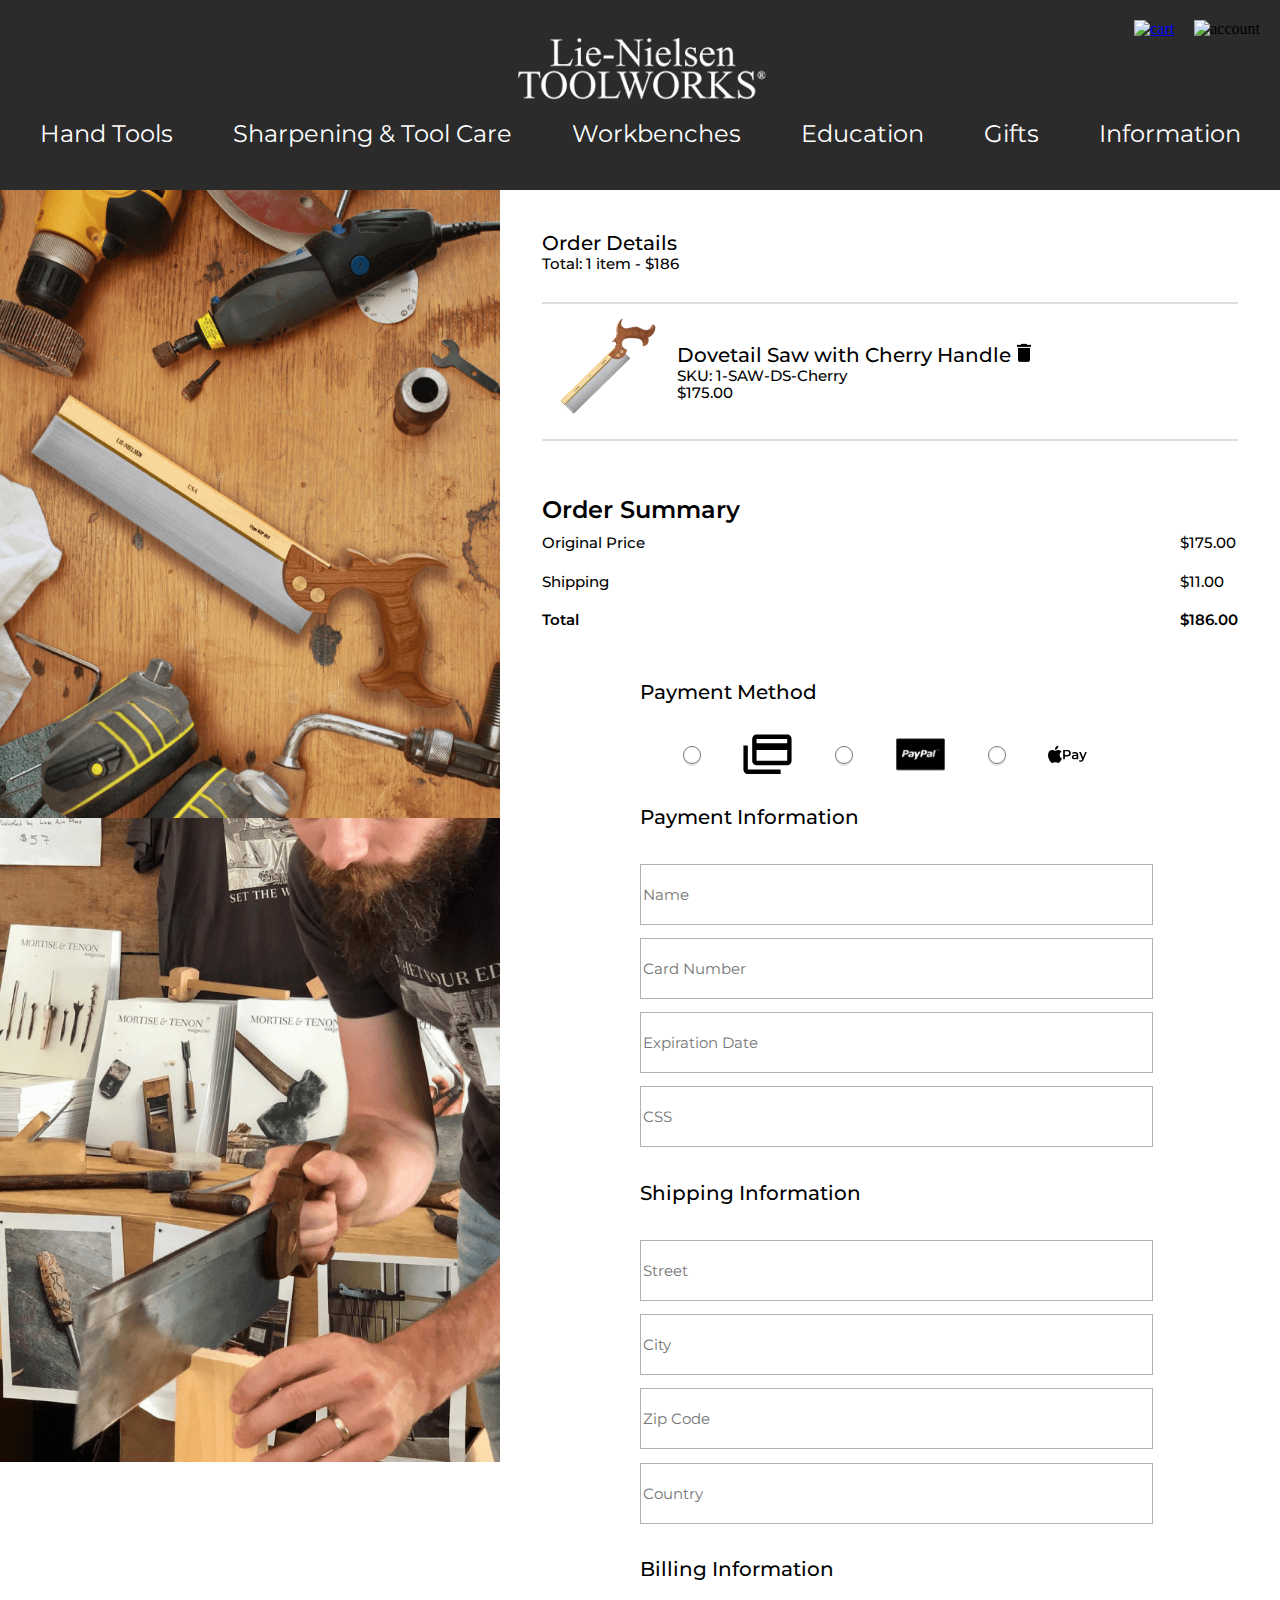
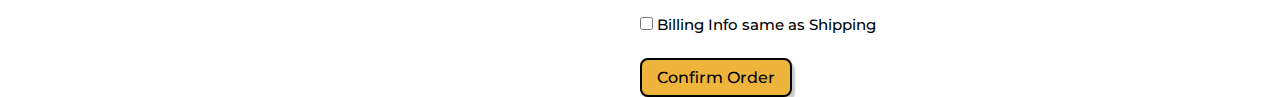
==== commit 49fbfb69: "Corrections" ====
--- a/deploy/checkout.html
+++ b/deploy/checkout.html
@@ -36,18 +36,21 @@
     
         <nav id="main-menu">
             <ul>
-                <li><a href="#">Hand Tools</a></li>
-                <li><a href="#">Sharpening & Tool Care</a></li>
-                <li><a href="#">Workbenches</a></li>
-                <li><a href="#">Education</a></li>
-                <li><a href="#">Gifts</a></li>
-                <li><a href="#">Information</a></li>
+                <li><a href="#" class="headerbtn">Hand Tools</a></li>
+                <li><a href="#" class="headerbtn">Sharpening & Tool Care</a></li>
+                <li><a href="#" class="headerbtn">Workbenches</a></li>
+                <li><a href="#" class="headerbtn">Education</a></li>
+                <li><a href="#" class="headerbtn">Gifts</a></li>
+                <li><a href="#" class="headerbtn">Information</a></li>
             </ul>
         </nav>
     </header>
     <section id="checkout">
-        
-            <img class="mainimg" src="img/MainCheckout.png" alt="mainimage">
+            
+            <div id="checkoutimgs">
+                <img class="imgsticky" src="img/MainCheckout.png" alt="mainimage">
+                <img class="imgtwo" src="img/Checkout2.png" alt="checkoutimgtwo">
+            </div>
         
             <section id="content">
                 <section id="bag">
--- a/deploy/css/styles.css
+++ b/deploy/css/styles.css
@@ -533,10 +533,23 @@
   display: flex;
   flex-direction: column;
 }
+#contact div .location article a {
+  text-decoration: none;
+}
+#contact div .location article a :hover {
+  color: #858585;
+}
 #contact div .location section {
   display: flex;
   flex-direction: column;
   align-items: flex-start;
+  text-decoration: none;
+}
+#contact div .location section a {
+  text-decoration: none;
+}
+#contact div .location section a :hover {
+  color: #858585;
 }
 
 #details {
@@ -620,6 +633,9 @@
   height: 46px;
   background-color: #2B2B2B;
 }
+footer .footerbtn:hover {
+  color: #EEB43C;
+}
 @media (min-width: 1024px) {
   footer {
     height: 198px;
@@ -656,6 +672,10 @@
   background-color: #2B2B2B;
   width: 100%;
   height: 43px;
+  z-index: 2000;
+}
+#header .headerbtn:hover {
+  color: #EEB43C;
 }
 @media (min-width: 1024px) {
   #header {
@@ -685,6 +705,9 @@
     gap: 20px;
     padding-top: 20px;
     padding-right: 20px;
+  }
+  #header #icons a:hover, #header #icons img:hover {
+    filter: invert(79%) sepia(79%) saturate(632%) hue-rotate(327deg) brightness(97%) contrast(91%) opacity(100%);
   }
 }
 #header #burger-btn {
@@ -773,7 +796,6 @@
 @media (min-width: 1024px) {
   #hero {
     margin: 64px 84px;
-    height: 723.84px;
     display: flex;
     flex-direction: column;
     align-items: center;
@@ -787,7 +809,7 @@
   #hero aside {
     display: flex;
     flex-direction: row;
-    justify-content: space-evenly;
+    justify-content: space-between;
     width: 100%;
   }
 }
@@ -796,11 +818,20 @@
   flex-direction: column;
   align-items: center;
   padding-bottom: 44px;
+  padding-top: 20px;
 }
 @media (min-width: 1024px) {
   #hero aside .info {
     flex-direction: column;
     align-items: flex-start;
+  }
+}
+#hero aside .info section h1, #hero aside .info section h2 {
+  margin: 0px;
+}
+@media (min-width: 1024px) {
+  #hero aside .info section {
+    padding-bottom: 20px;
   }
 }
 #hero aside .info section .reviews {
@@ -894,6 +925,7 @@
   display: flex;
   flex-direction: column;
   padding-bottom: 45px;
+  padding-left: 15px;
 }
 #reviews aside * {
   margin: 0px;
@@ -902,6 +934,7 @@
   #reviews aside {
     margin-left: 100px;
     margin-right: 100px;
+    padding-left: 0px;
   }
 }
 #reviews aside article {
@@ -969,6 +1002,7 @@
   overflow: scroll;
   width: 100vw;
   justify-content: flex-start;
+  padding-left: 15px;
   display: flex;
   flex-direction: row;
   gap: 24px;
@@ -984,6 +1018,7 @@
     width: 1290px;
     height: 1330px;
     gap: 72px;
+    padding-left: 0px;
   }
 }
 #reviews .reviews ul li {
@@ -1027,18 +1062,26 @@
   width: 229px;
   height: 35px;
 }
+#reviews .more a {
+  text-decoration: none;
+}
+#reviews .more a :hover {
+  text-decoration: underline #0066FF 1.5px;
+}
 #reviews .more h3 {
   color: #0066FF;
   display: flex;
   justify-content: flex-end;
   padding-right: 10px;
   gap: 5px;
+  font-size: 20px;
 }
 @media (min-width: 1024px) {
   #reviews .more h3 {
     display: flex;
     justify-content: flex-end;
     padding-right: 100px;
+    font-size: 24px;
   }
 }
 
@@ -1061,9 +1104,15 @@
     width: 100%;
     height: 430px;
     left: 0px;
-    top: 1937px;
+    top: 1800px;
     background-color: #2B2B2B;
   }
+}
+#similar a {
+  text-decoration: none;
+}
+#similar a :hover {
+  text-decoration: underline #EEB43C 1.5px;
 }
 #similar .seemore {
   display: none;
@@ -1078,12 +1127,14 @@
 #similar h1 {
   color: #000000;
   font-size: 30px;
+  padding-bottom: 20px;
 }
 @media (min-width: 1024px) {
   #similar h1 {
     color: #EEB43C;
     padding-top: 40px;
     padding-left: 0px;
+    padding-bottom: 0px;
   }
 }
 #similar h3 {
@@ -1095,7 +1146,7 @@
   display: flex;
   flex-direction: column;
   align-items: center;
-  gap: 20px;
+  gap: 30px;
 }
 @media (min-width: 1024px) {
   #similar ul {
@@ -1138,22 +1189,38 @@
 #similar ul li h3 {
   text-align: center;
 }
-
-#checkout .mainimg {
-  display: none;
-}
-@media (min-width: 1024px) {
-  #checkout .mainimg {
+#similar ul li .viewarrow {
+  filter: brightness(0%);
+}
+
+#checkout #checkoutimgs {
+  display: flex;
+  flex-direction: column;
+}
+#checkout #checkoutimgs .imgsticky {
+  display: none;
+}
+@media (min-width: 1024px) {
+  #checkout #checkoutimgs .imgsticky {
     display: inline;
     width: 660px;
     height: auto;
+  }
+}
+#checkout #checkoutimgs .imgtwo {
+  display: none;
+}
+@media (min-width: 1024px) {
+  #checkout #checkoutimgs .imgtwo {
+    display: inline;
+    width: 660px;
   }
 }
 @media (min-width: 1024px) {
   #checkout {
     display: grid;
     grid-template-columns: 1fr 1fr;
-    grid-template-areas: 50% 50%;
+    grid-template-areas: "checkoutimgs content";
   }
 }
 
@@ -1172,7 +1239,12 @@
     margin: 42px;
   }
 }
-#bag h1, #bag h2, #bag h3, #bag h4, #bag h5, #bag h6 {
+#bag h1,
+#bag h2,
+#bag h3,
+#bag h4,
+#bag h5,
+#bag h6 {
   margin-top: 0px;
   margin-bottom: 0px;
 }
@@ -1259,9 +1331,19 @@
   }
 }
 
+#thankyou {
+  display: flex;
+  justify-content: center;
+  align-items: center;
+}
 @media (min-width: 1024px) {
   #thankyou {
-    position: absolute;
+    position: fixed;
+    top: 190px;
+    bottom: 0;
+    left: 0;
+    right: 0;
+    height: 834px;
   }
 }
 #thankyou .mainimg {
@@ -1275,7 +1357,7 @@
   }
 }
 @media (min-width: 1024px) {
-  #thankyou {
+  #thankyou #thankyoupage {
     display: grid;
     grid-template-columns: 1fr 1fr;
     grid-template-areas: 50% 50%;
@@ -1312,11 +1394,11 @@
 @media (min-width: 1024px) {
   #thankyou aside {
     margin: 0px;
-    padding-left: 160px;
+    padding-top: 80px;
     display: flex;
     flex-direction: column;
     align-items: center;
-    justify-content: space-evenly;
+    width: 660px;
   }
   #thankyou aside h1 {
     font-size: 40px;
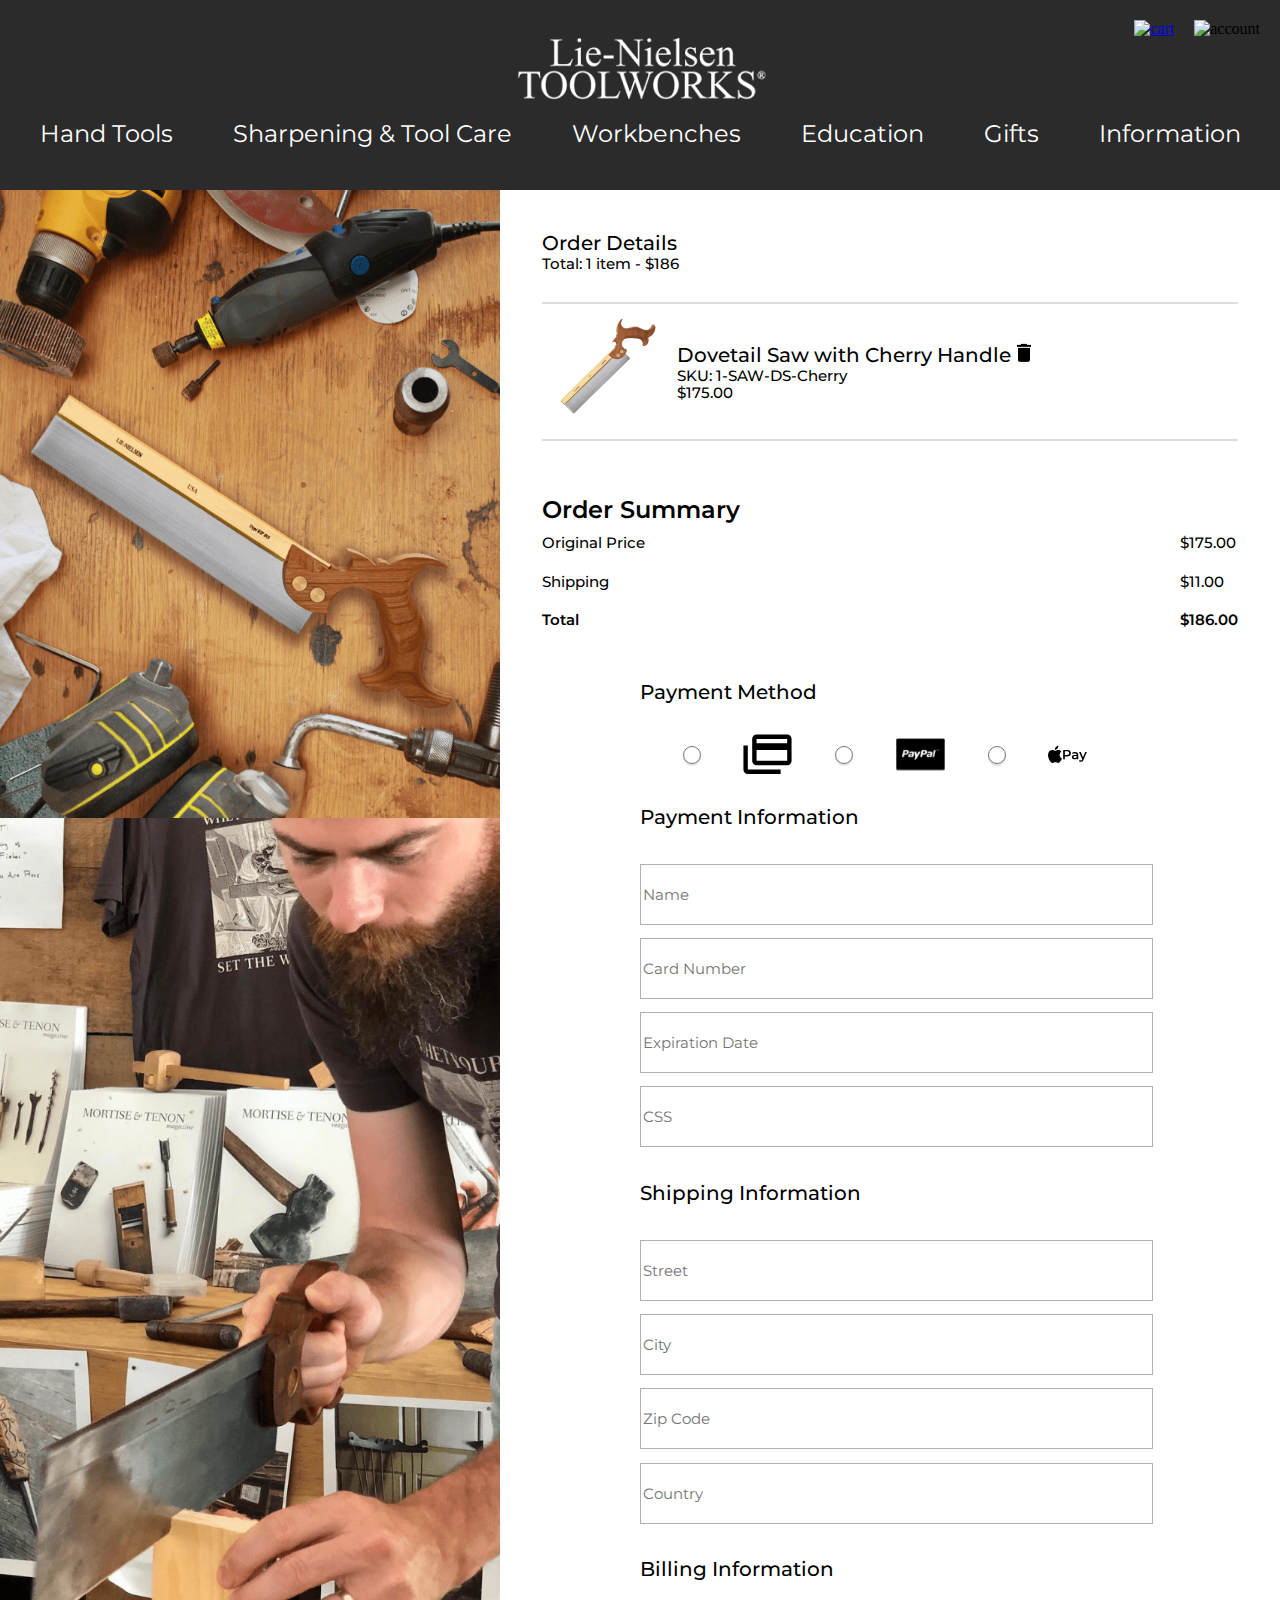
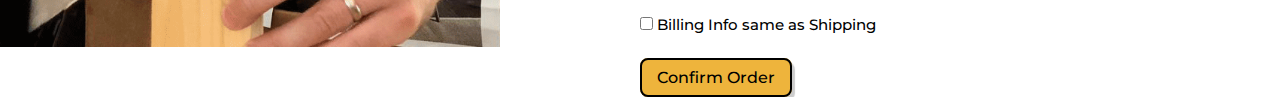
==== commit 4d2c9d91: "final html changes" ====
--- a/deploy/checkout.html
+++ b/deploy/checkout.html
@@ -18,10 +18,11 @@
     <header id="header">
     
         <section id="icons">
-            <a href="file:///Users/mirac/Desktop/Web-3-Final/deploy/checkout.html"> <img src="img/icons/cart.svg" alt="cart"> </a>
+            <a href="file:///Users/mirac/Desktop/Web-3-Final/deploy/checkout.html"> <img src="img/icons/cart.svg"
+                    alt="cart"> </a>
             <img src="img/icons/account.svg" alt="account">
         </section>
-        
+    
         <section id="logo">
             <img src="img/logo.png" alt="logo">
         </section>
--- a/deploy/css/styles.css
+++ b/deploy/css/styles.css
@@ -706,7 +706,8 @@
     padding-top: 20px;
     padding-right: 20px;
   }
-  #header #icons a:hover, #header #icons img:hover {
+  #header #icons a:hover,
+  #header #icons img:hover {
     filter: invert(79%) sepia(79%) saturate(632%) hue-rotate(327deg) brightness(97%) contrast(91%) opacity(100%);
   }
 }
@@ -826,7 +827,8 @@
     align-items: flex-start;
   }
 }
-#hero aside .info section h1, #hero aside .info section h2 {
+#hero aside .info section h1,
+#hero aside .info section h2 {
   margin: 0px;
 }
 @media (min-width: 1024px) {
@@ -852,11 +854,15 @@
     gap: 25px;
   }
 }
-#hero aside .info h1, #hero aside .info h2, #hero aside .info h4 {
+#hero aside .info h1,
+#hero aside .info h2,
+#hero aside .info h4 {
   text-align: center;
 }
 @media (min-width: 1024px) {
-  #hero aside .info h1, #hero aside .info h2, #hero aside .info h4 {
+  #hero aside .info h1,
+  #hero aside .info h2,
+  #hero aside .info h4 {
     text-align: left;
   }
 }
@@ -1220,7 +1226,7 @@
   #checkout {
     display: grid;
     grid-template-columns: 1fr 1fr;
-    grid-template-areas: "checkoutimgs content";
+    grid-template-areas: 50% 50%;
   }
 }
 
@@ -1333,7 +1339,7 @@
 
 #thankyou {
   display: flex;
-  justify-content: center;
+  justify-content: space-between;
   align-items: center;
 }
 @media (min-width: 1024px) {
